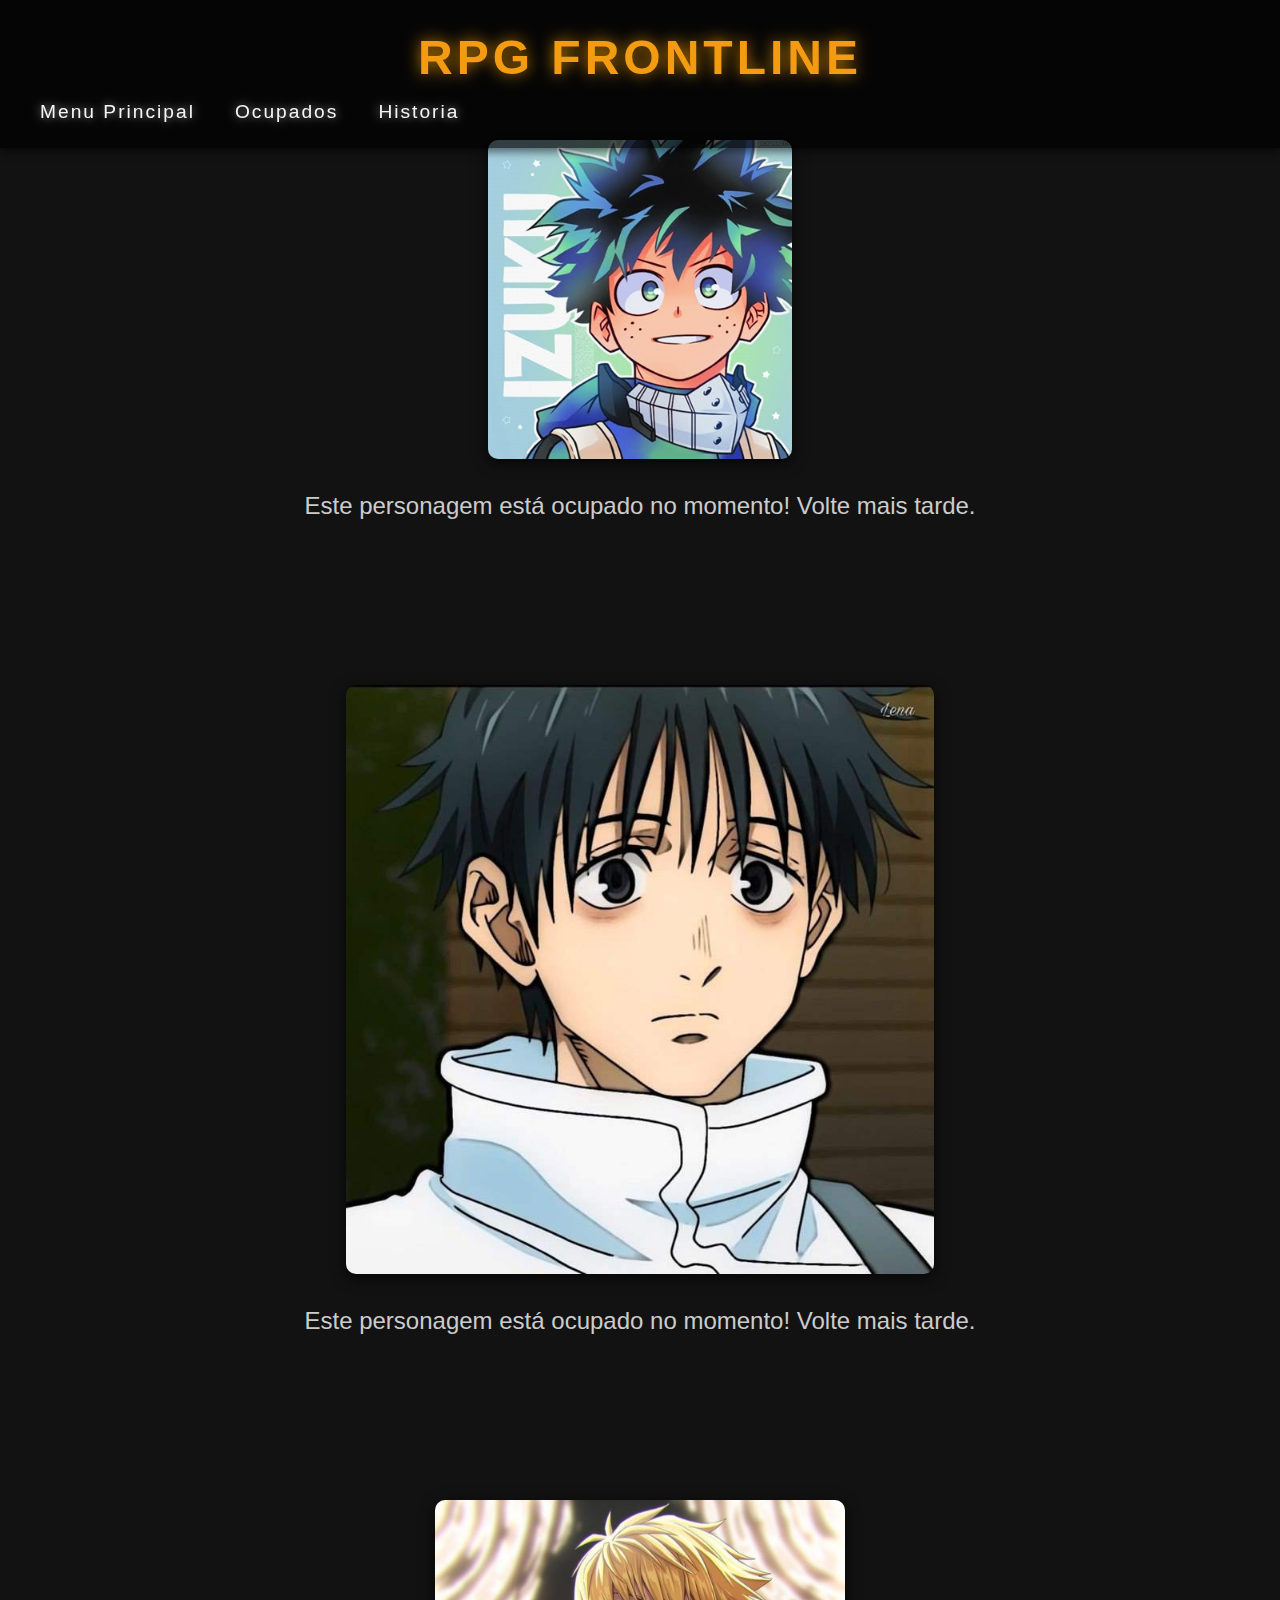
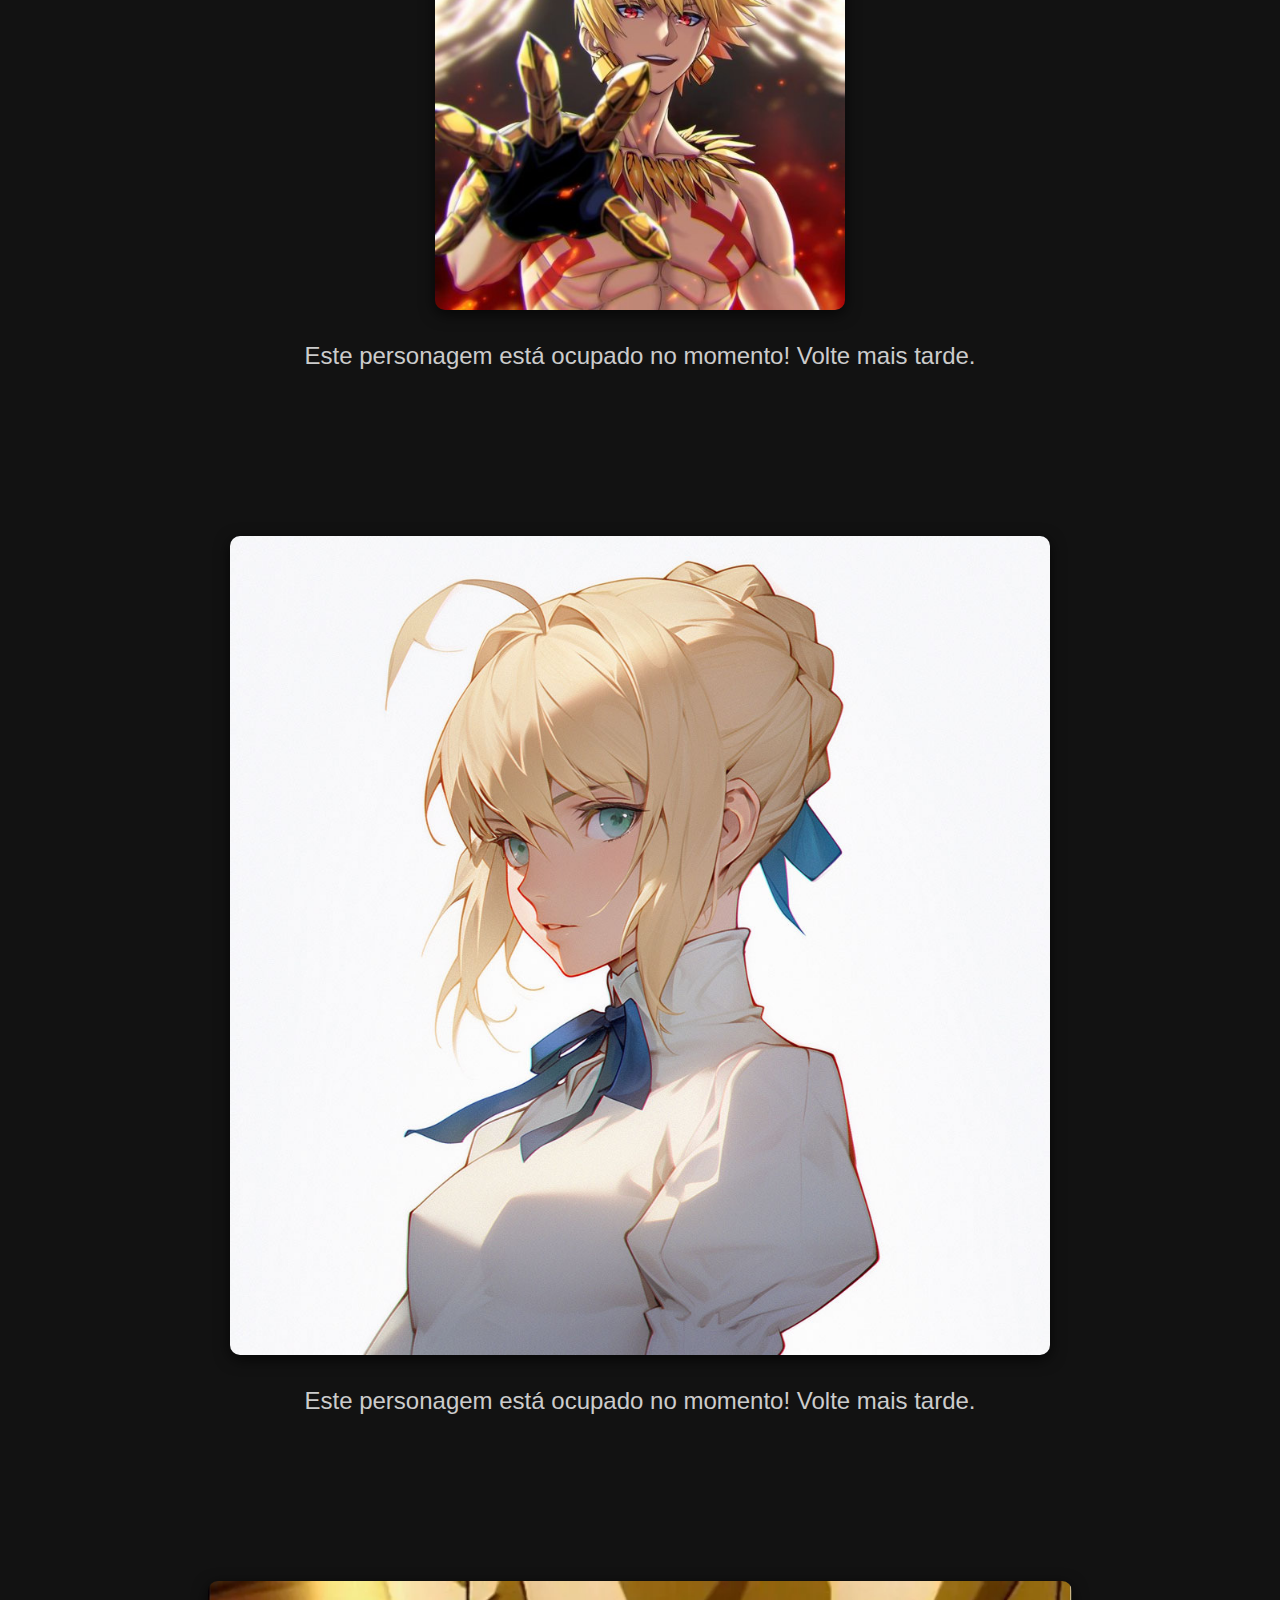
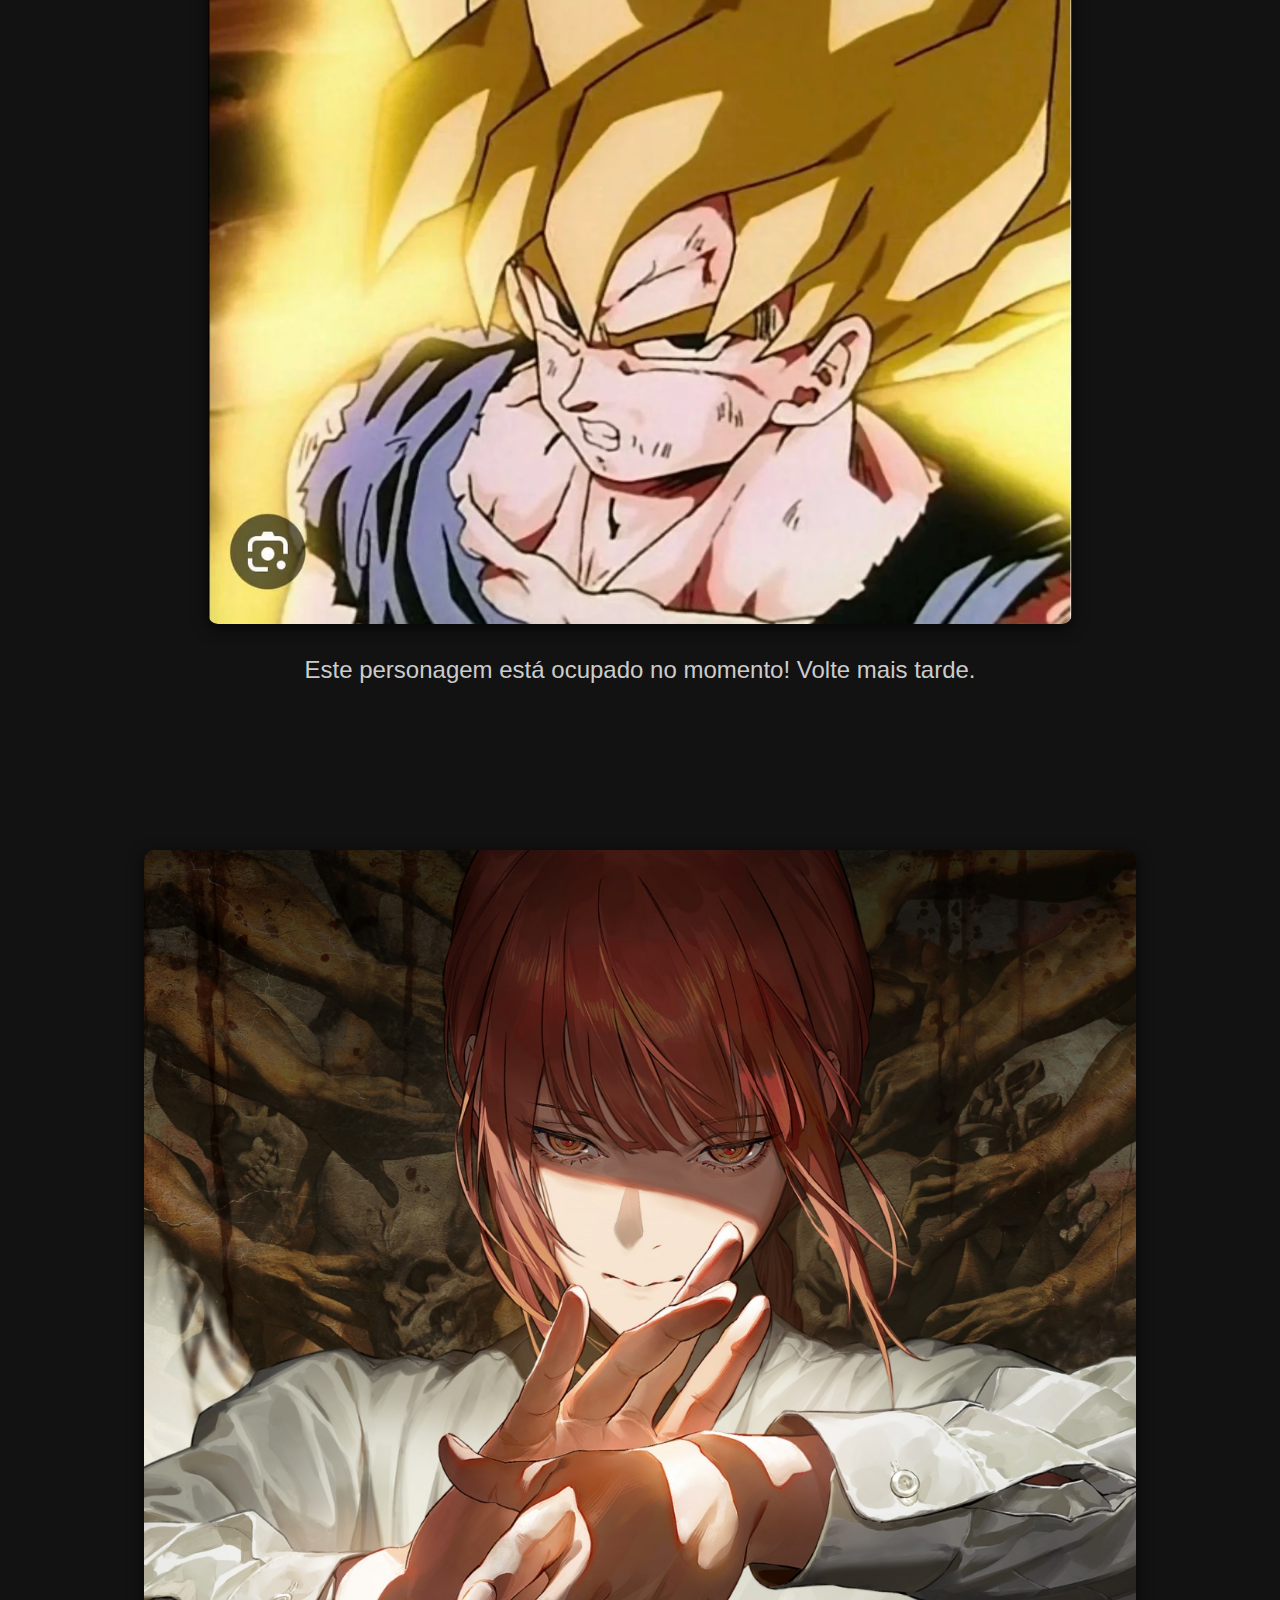
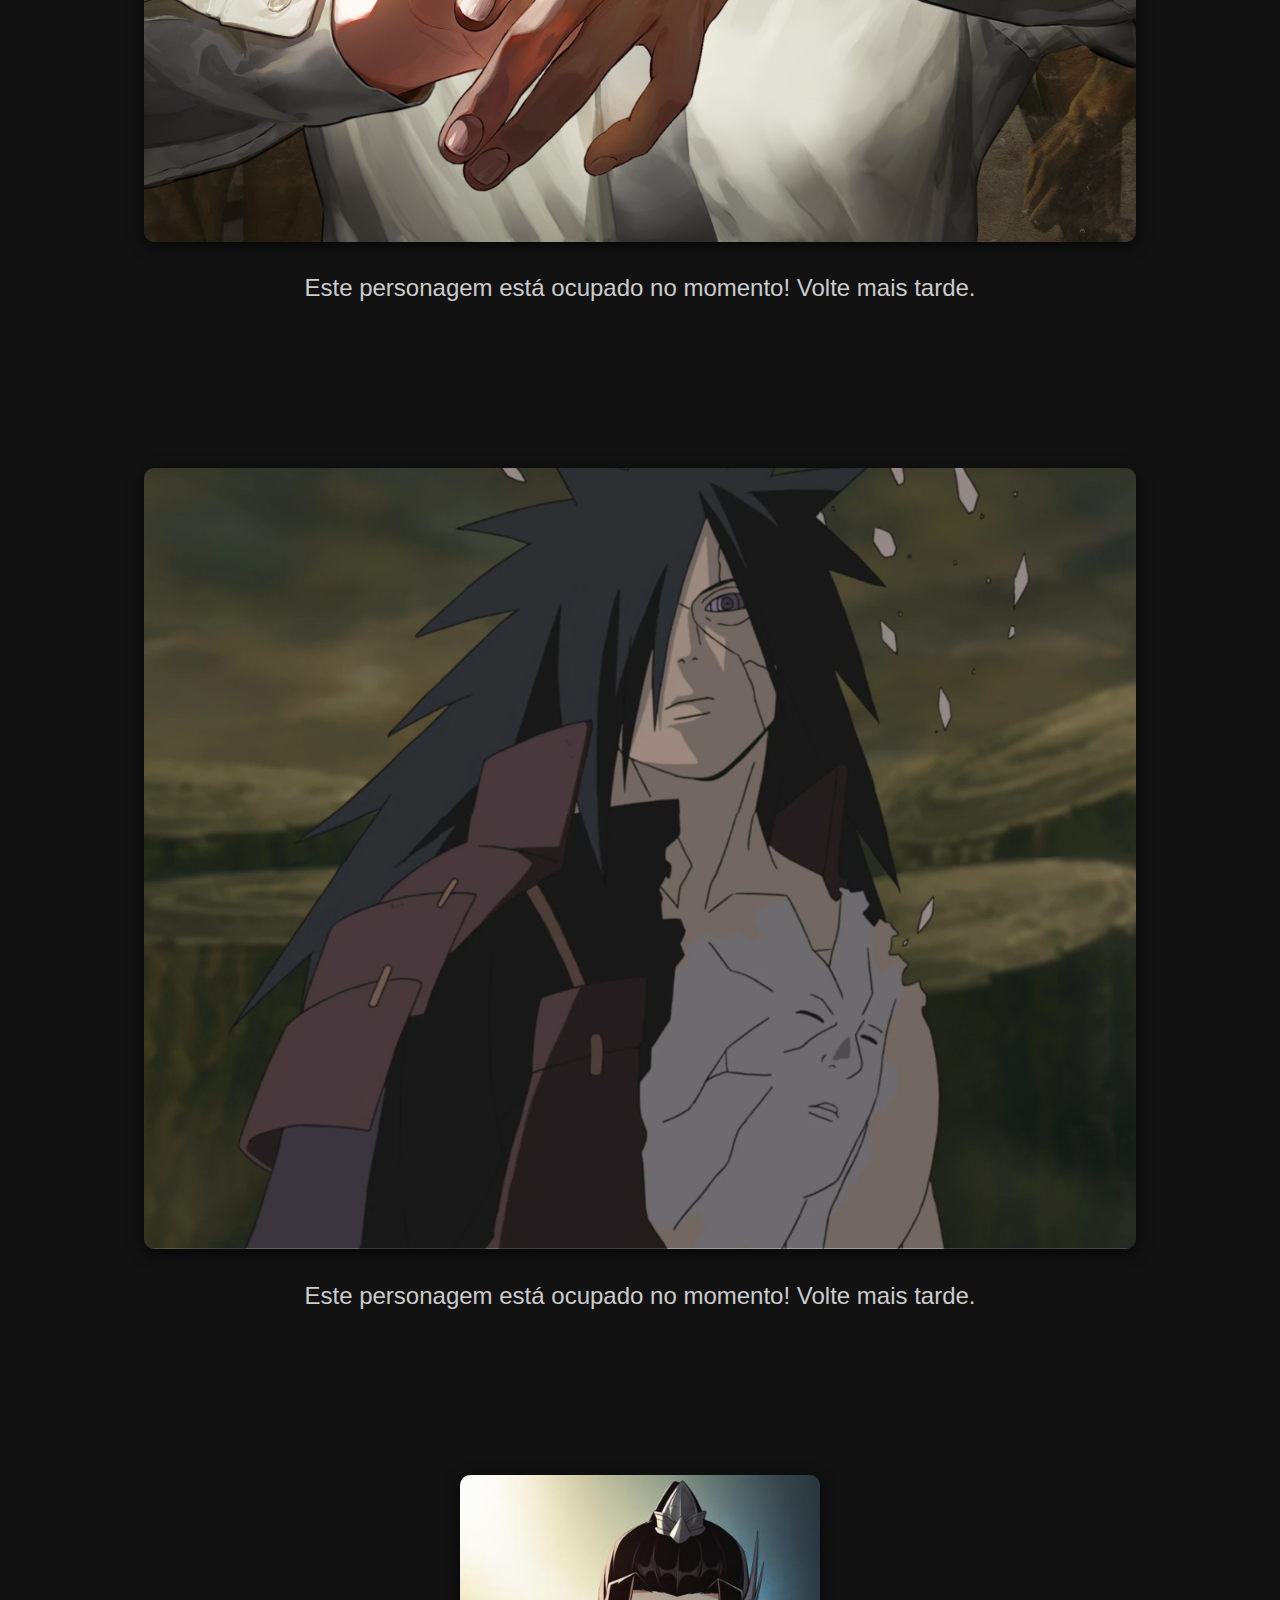
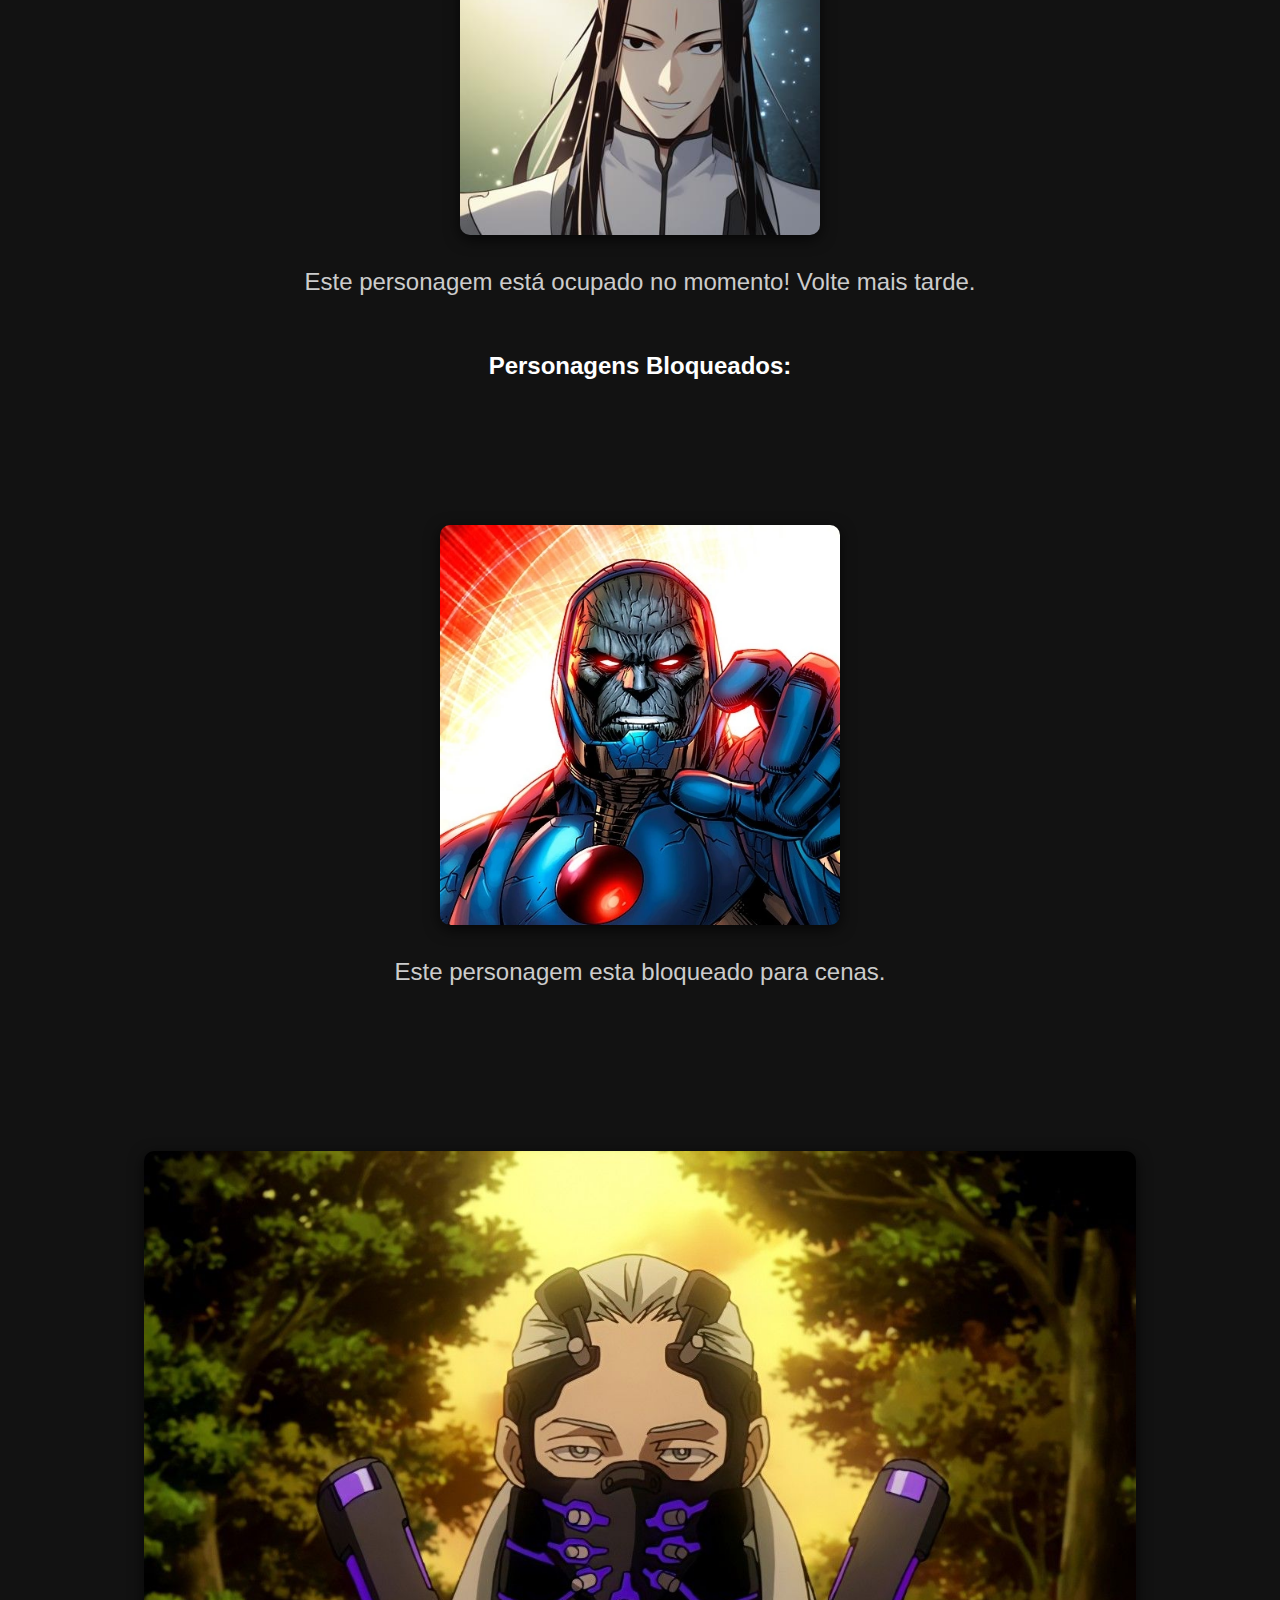
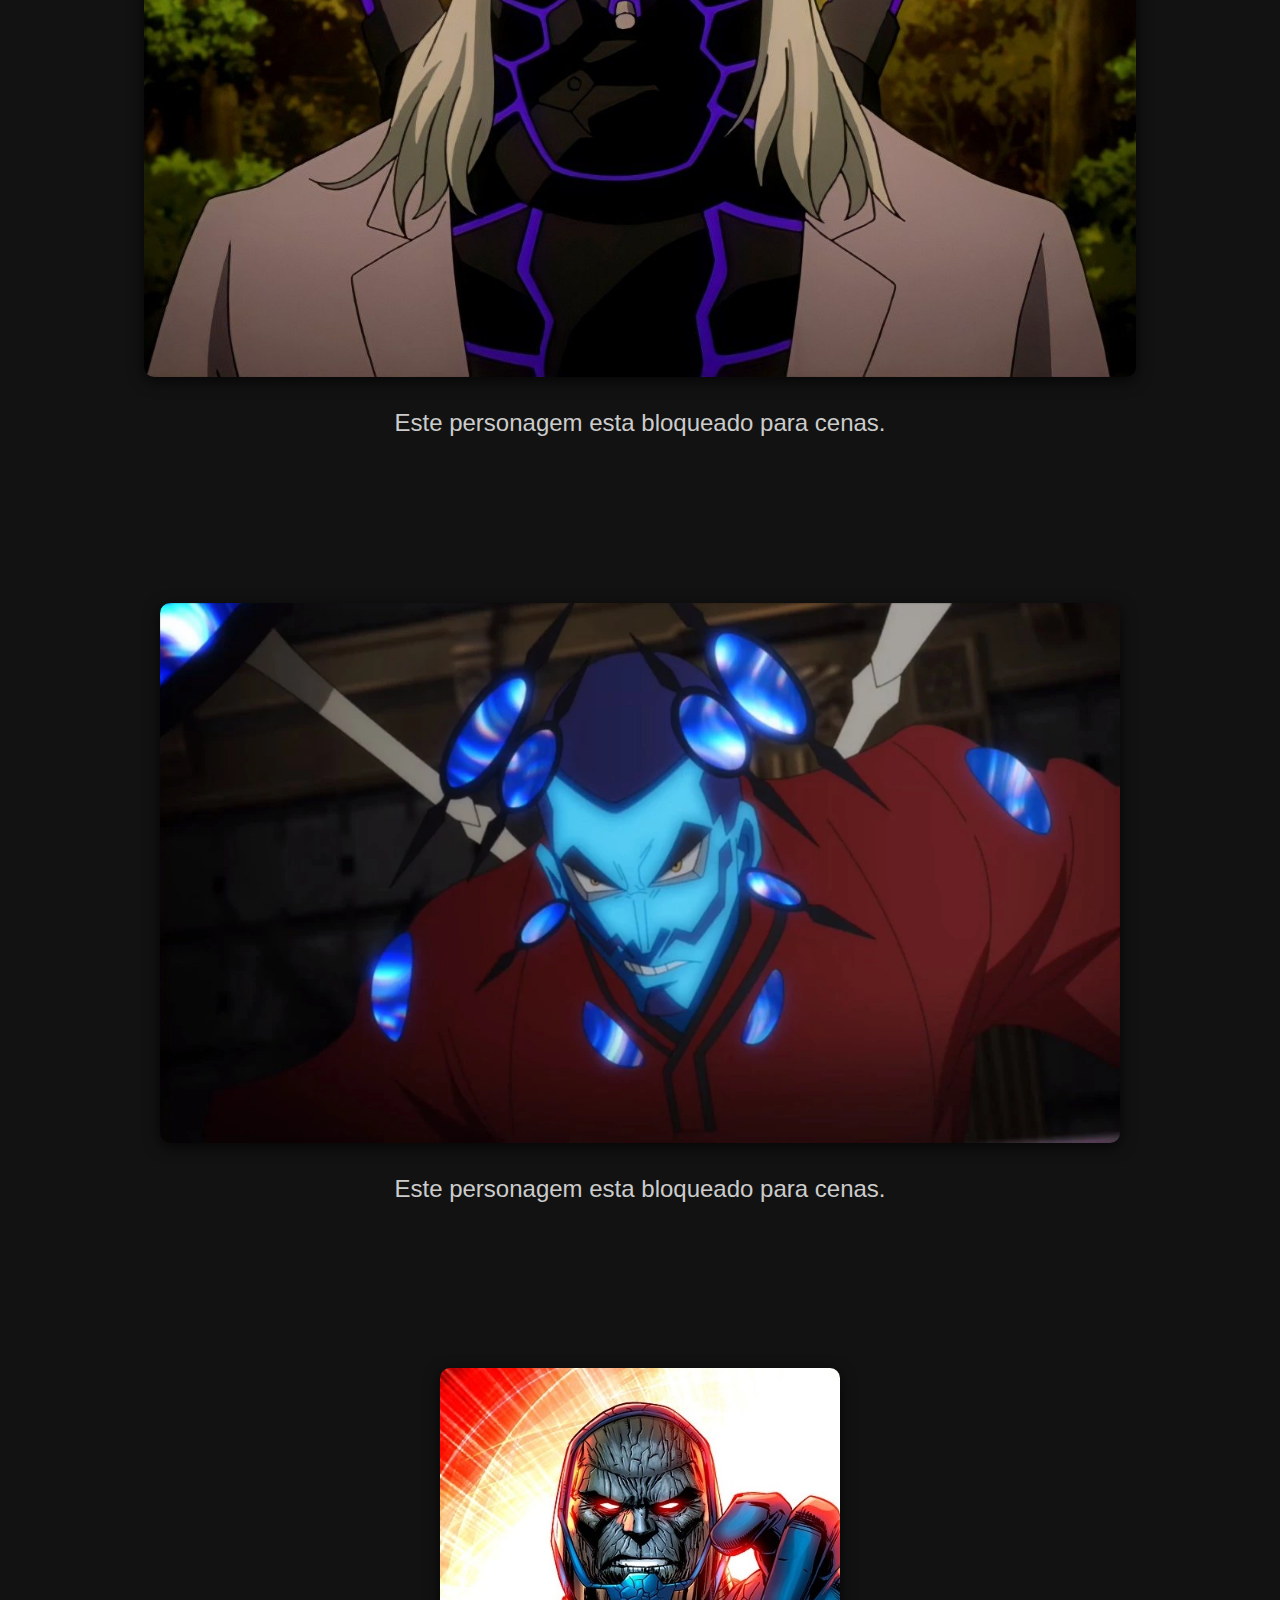
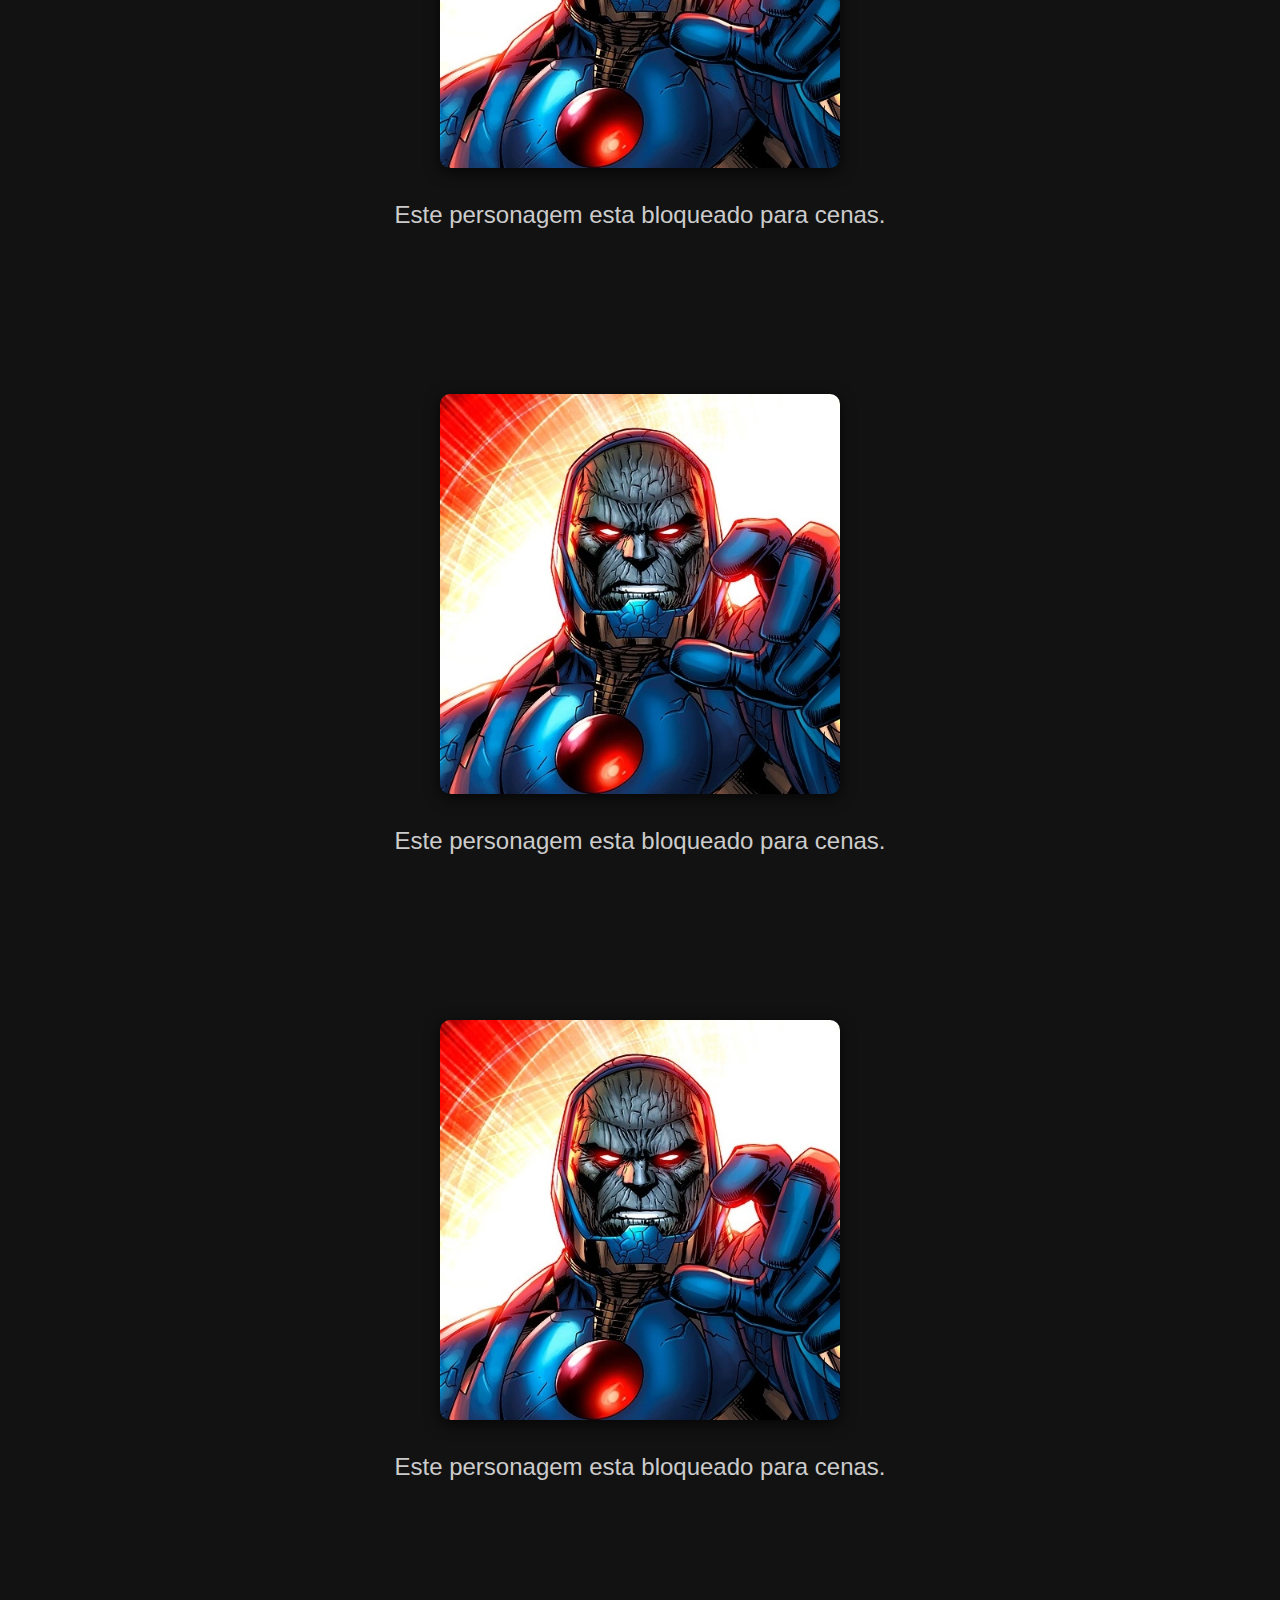
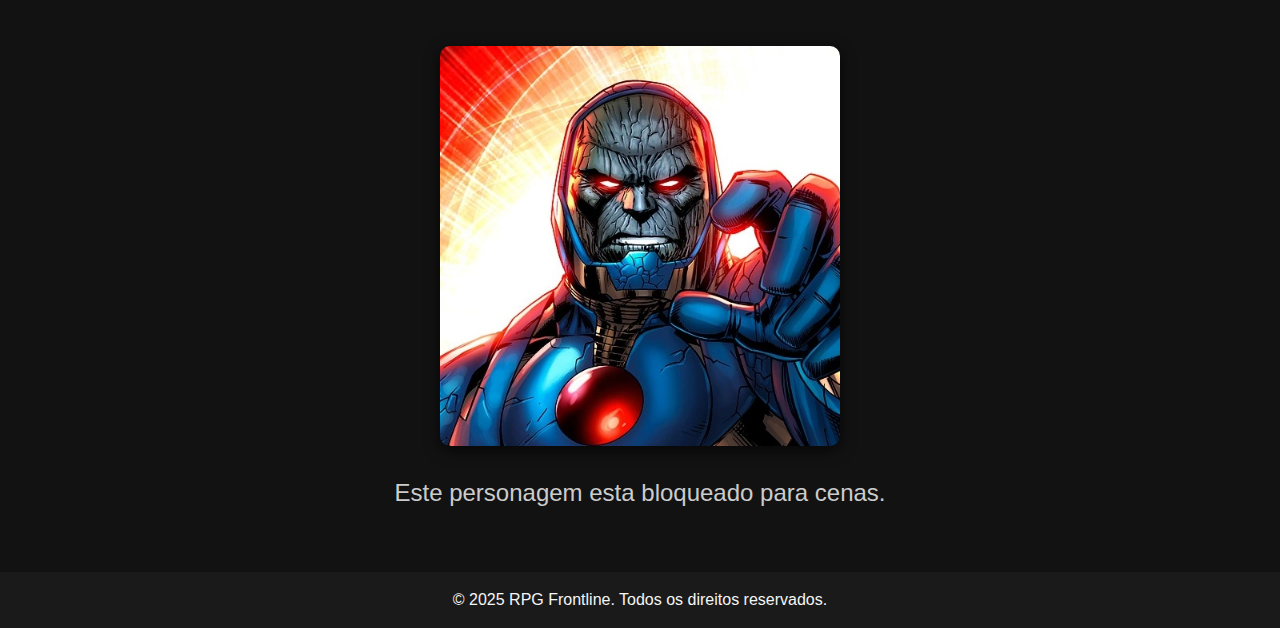
==== features.html @ 93ea2be5 "Add files via upload" ====
<!DOCTYPE html>
<html lang="pt-BR">
<head>
    <meta charset="UTF-8">
    <meta name="viewport" content="width=device-width, initial-scale=1.0">
    <title>Página de Personagens Ocupados</title>
    <link rel="stylesheet" href="styles.css">
</head>
<body>
    <!-- Cabeçalho -->
    <header>
        <h1>RPG Frontline</h1>
        <!-- Menu de Navegação -->
        <nav>
            <div class="hamburger" id="hamburger">
                <div class="bar"></div>
                <div class="bar"></div>
                <div class="bar"></div>
            </div>
            <ul class="nav-links" id="nav-links">
                <li><a href="index.html">Menu Principal</a></li>
                <li><a href="features.html">Ocupados</a></li>
                <li><a href="contact.html">Historia</a></li>
            </ul>
        </nav>
    </header>

    <!-- Conteúdo Principal -->
    <main>
        <section class="character-status">
            <div class="character-image">
                <img src="Personagens/Izuku.jpg" alt="Personagem Ocupado">
            </div>
            <div class="message">
                <p>Este personagem está ocupado no momento! Volte mais tarde.</p>
            </div>
        </section>
    </main>

    <main>
        <section class="character-status">
            <div class="character-image">
                <img src="Personagens/Yubuxa.jpg" alt="Personagem Ocupado">
            </div>
            <div class="message">
                <p>Este personagem está ocupado no momento! Volte mais tarde.</p>
            </div>
        </section>
    </main>

    <main>
        <section class="character-status">
            <div class="character-image">
                <img src="Personagens/Gilga.jpg" alt="Personagem Ocupado">
            </div>
            <div class="message">
                <p>Este personagem está ocupado no momento! Volte mais tarde.</p>
            </div>
        </section>
    </main>

    <main>
        <section class="character-status">
            <div class="character-image">
                <img src="Personagens/SABE.jpg" alt="Personagem Ocupado">
            </div>
            <div class="message">
                <p>Este personagem está ocupado no momento! Volte mais tarde.</p>
            </div>
        </section>
    </main>

    <main>
        <section class="character-status">
            <div class="character-image">
                <img src="Personagens/b.webp" alt="Personagem Ocupado">
            </div>
            <div class="message">
                <p>Este personagem está ocupado no momento! Volte mais tarde.</p>
            </div>
        </section>
    </main>

    <main>
        <section class="character-status">
            <div class="character-image">
                <img src="Personagens/sl.jpg" alt="Personagem Ocupado">
            </div>
            <div class="message">
                <p>Este personagem está ocupado no momento! Volte mais tarde.</p>
            </div>
        </section>
    </main>

    <main>
        <section class="character-status">
            <div class="character-image">
                <img src="Personagens/oi.webp" alt="Personagem Ocupado">
            </div>
            <div class="message">
                <p>Este personagem está ocupado no momento! Volte mais tarde.</p>
            </div>
        </section>
    </main>

    <main>
        <section class="character-status">
            <div class="character-image">
                <img src="Personagens/amn.jpeg" alt="Personagem Ocupado">
            </div>
            <div class="message">
                <p>Este personagem está ocupado no momento! Volte mais tarde.</p>
            </div>
        </section>
    </main> <br>

   <Center> <H2> Personagens Bloqueados: </H2> </Center>

    <main>
        <section class="character-status">
            <div class="character-image">
                <img src="Personagens/Darkseid.webp" alt="Personagem Ocupado">
            </div>
            <div class="message">
                <p>Este personagem esta bloqueado para cenas.</p>
            </div>
        </section>
    </main>

    <main>
        <section class="character-status">
            <div class="character-image">
                <img src="Personagens/SLA.jpg" alt="Personagem Ocupado">
            </div>
            <div class="message">
                <p>Este personagem esta bloqueado para cenas.</p>
            </div>
        </section>
    </main>

    <main>
        <section class="character-status">
            <div class="character-image">
                <img src="Personagens/FlectTurn.webp" alt="Personagem Ocupado">
            </div>
            <div class="message">
                <p>Este personagem esta bloqueado para cenas.</p>
            </div>
        </section>
    </main>

    <main>
        <section class="character-status">
            <div class="character-image">
                <img src="Personagens/Darkseid.webp" alt="Personagem Ocupado">
            </div>
            <div class="message">
                <p>Este personagem esta bloqueado para cenas.</p>
            </div>
        </section>
    </main>

    <main>
        <section class="character-status">
            <div class="character-image">
                <img src="Personagens/Darkseid.webp" alt="Personagem Ocupado">
            </div>
            <div class="message">
                <p>Este personagem esta bloqueado para cenas.</p>
            </div>
        </section>
    </main>

    <main>
        <section class="character-status">
            <div class="character-image">
                <img src="Personagens/Darkseid.webp" alt="Personagem Ocupado">
            </div>
            <div class="message">
                <p>Este personagem esta bloqueado para cenas.</p>
            </div>
        </section>
    </main>

    <main>
        <section class="character-status">
            <div class="character-image">
                <img src="Personagens/Darkseid.webp" alt="Personagem Ocupado">
            </div>
            <div class="message">
                <p>Este personagem esta bloqueado para cenas.</p>
            </div>
        </section>
    </main> 



    <!-- Rodapé -->
    <footer>
        <p>&copy; 2025 RPG Frontline. Todos os direitos reservados.</p>
    </footer>

    <script src="scripts.js"></script>
</body>
</html>
---- styles.css ----
/* Resetando margens e preenchimentos */
* {
    margin: 0;
    padding: 0;
    box-sizing: border-box;
}

/* Configurações do Corpo */
body {
    font-family: 'Roboto', sans-serif;
    background: #121212;
    color: #fff;
    line-height: 1.6;
    overflow-x: hidden;
}

/* Cabeçalho */
header {
    position: fixed; /* Cabeçalho fixo no topo da página */
    width: 100%;
    top: 0;
    left: 0;
    background: rgba(0, 0, 0, 0.7);
    padding: 20px;
    z-index: 999;
    box-shadow: 0 4px 8px rgba(0, 0, 0, 0.5);
    animation: slideDown 1.5s ease-in-out;
}

header h1 {
    color: #f39c12;
    font-size: 3rem;
    text-align: center;
    text-transform: uppercase;
    letter-spacing: 4px;
    text-shadow: 0 0 15px rgba(255, 165, 0, 0.8);
}

nav {
    display: flex;
    justify-content: space-between;
    align-items: center;
}

.nav-links {
    display: flex;
    list-style: none;
}

.nav-links li {
    margin: 0 20px;
}

.nav-links li a {
    text-decoration: none;
    color: #f5f5f5;
    font-size: 1.2rem;
    letter-spacing: 2px;
    text-shadow: 0 0 10px rgba(255, 255, 255, 0.6);
    transition: color 0.3s ease, transform 0.3s ease;
}

.nav-links li a:hover {
    color: #f1c40f;
    transform: scale(1.1);
}

.hamburger {
    display: none;
    flex-direction: column;
    cursor: pointer;
}

.hamburger .bar {
    width: 25px;
    height: 3px;
    background-color: #fff;
    margin: 4px;
    transition: 0.3s;
}

/* Ajustar o espaçamento do conteúdo principal para não ser sobreposto pelo cabeçalho */
main {
    padding: 140px 20px 20px 20px; /* Adiciona padding no topo para acomodar o cabeçalho */
    text-align: center;
    min-height: 60vh;
}

.character-status {
    display: flex;
    flex-direction: column;
    align-items: center;
    justify-content: center;
}

.character-image img {
    max-width: 80%;
    border-radius: 10px;
    box-shadow: 0 4px 15px rgba(0, 0, 0, 0.7);
}

.message p {
    font-size: 1.5rem;
    color: #ccc;
    margin-top: 20px;
}

/* Rodapé */
footer {
    background-color: #1a1a1a;
    text-align: center;
    padding: 15px;
    margin-top: 40px;
}

footer p {
    font-size: 1rem;
    color: #f5f5f5;
}

/* Responsividade para dispositivos móveis */
@media (max-width: 768px) {
    header h1 {
        font-size: 1.5rem;
    }

    .nav-links {
        display: none;
        flex-direction: column;
        width: 100%;
        position: absolute;
        top: 80px;
        left: 0;
        background: rgba(0, 0, 0, 0.8);
        z-index: 999;
    }

    .nav-links.active {
        display: flex;
    }

    .nav-links li {
        text-align: center;
        width: 100%;
        margin: 10px 0;
    }

    .hamburger {
        display: flex;
    }
}

/* Animações */
@keyframes slideDown {
    0% {
        transform: translateY(-100%);
    }
    100% {
        transform: translateY(0);
    }
}
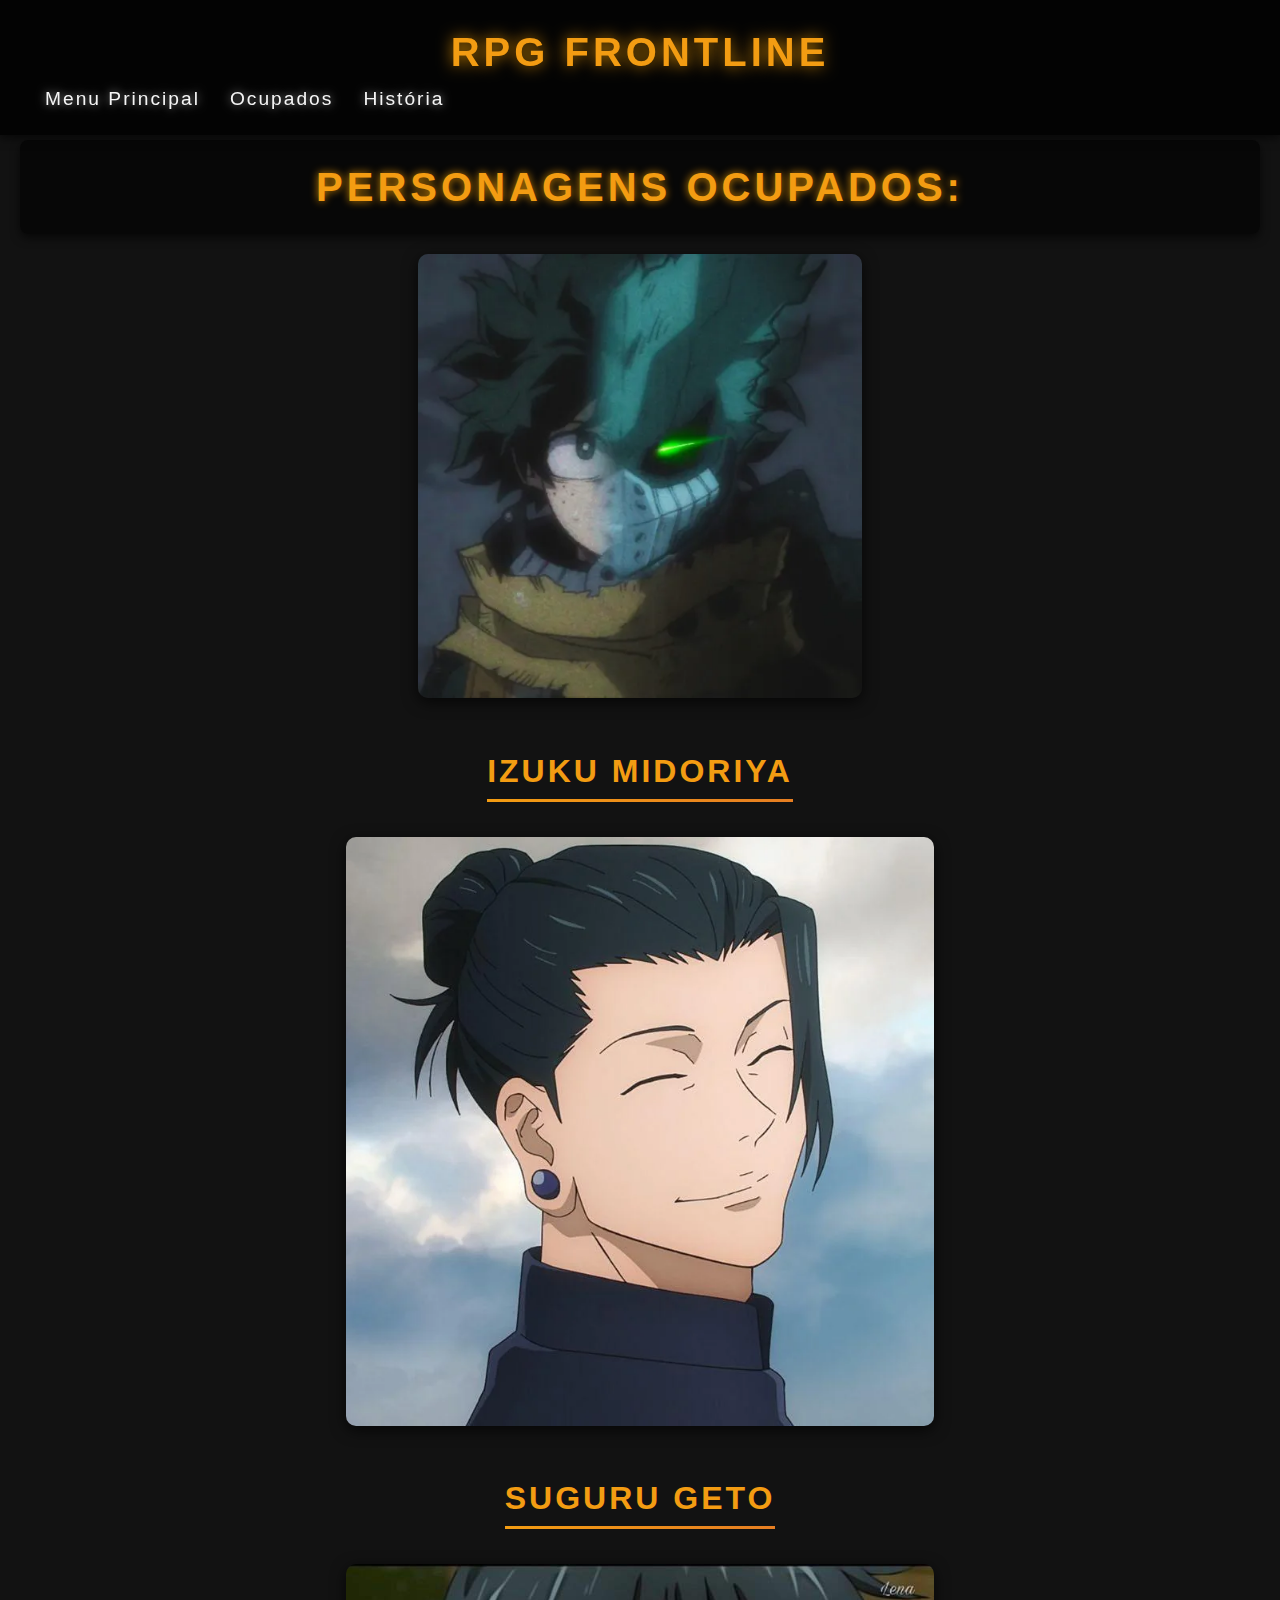
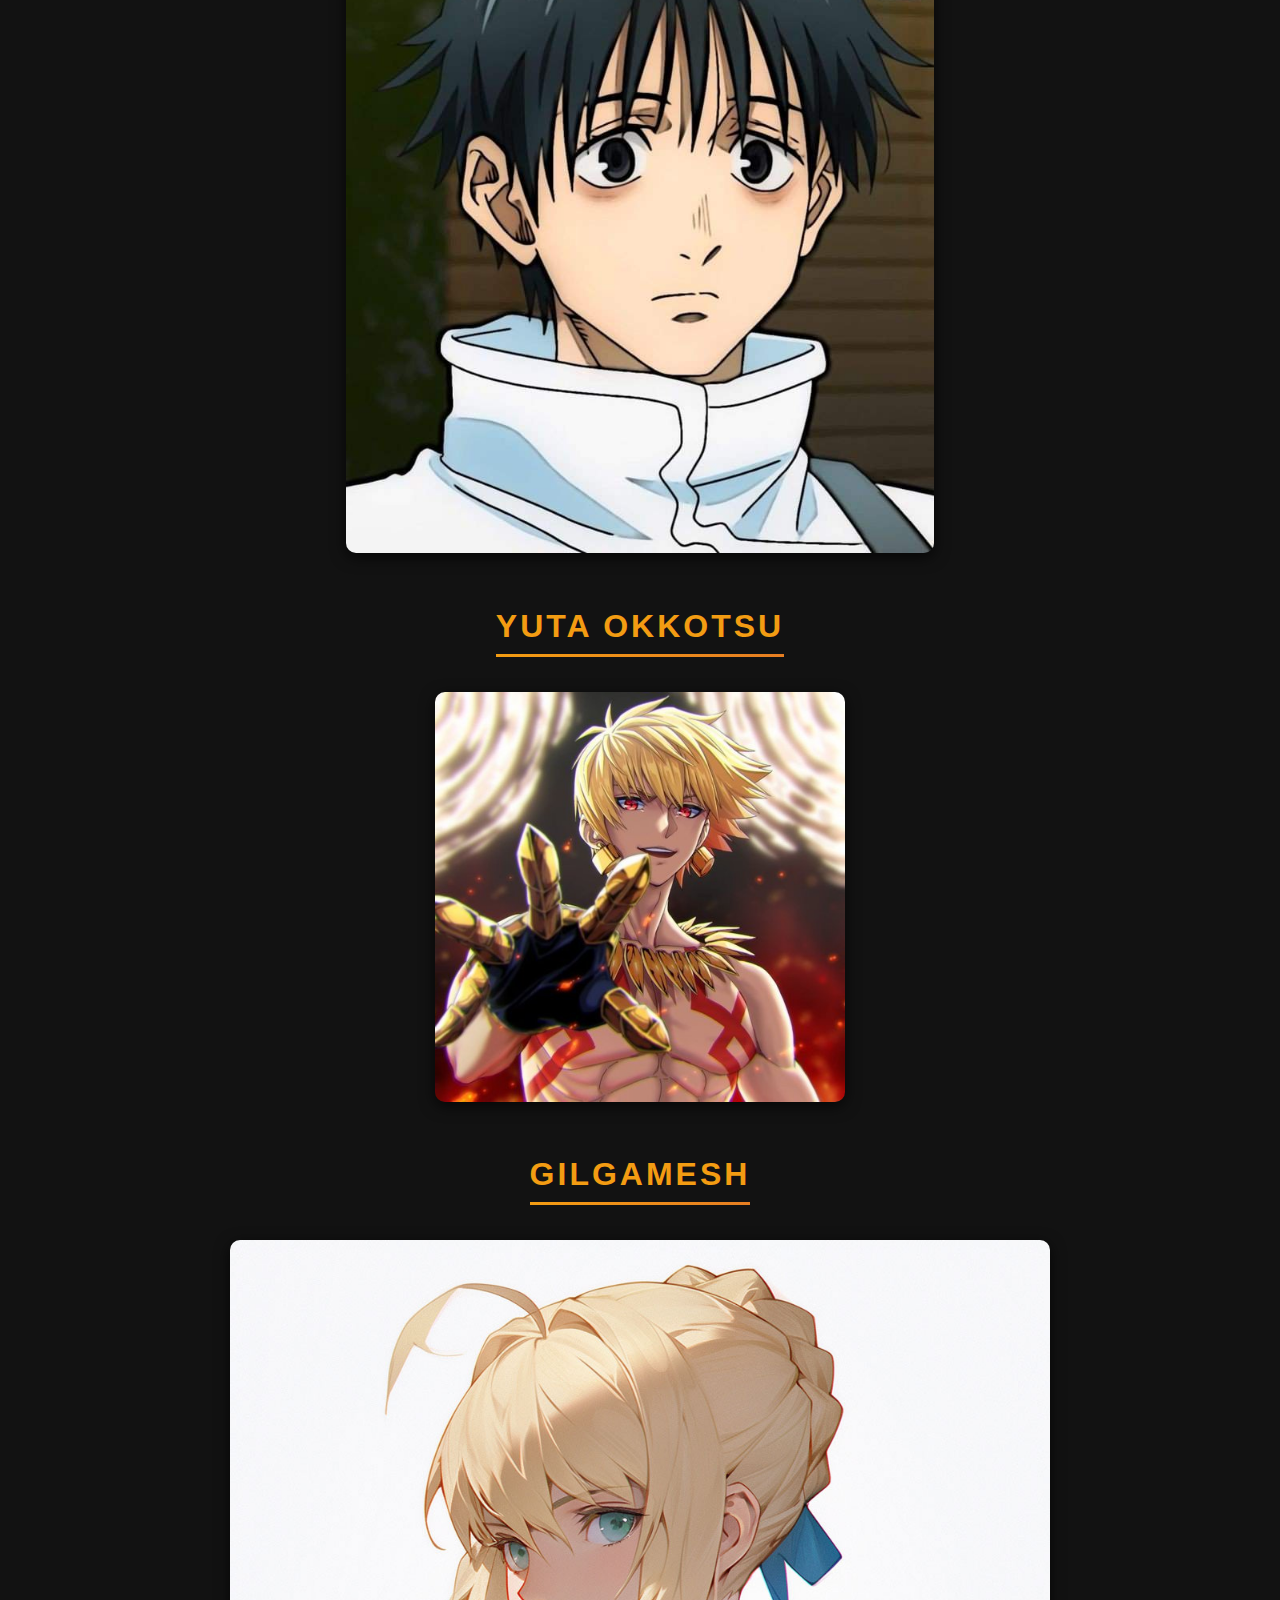
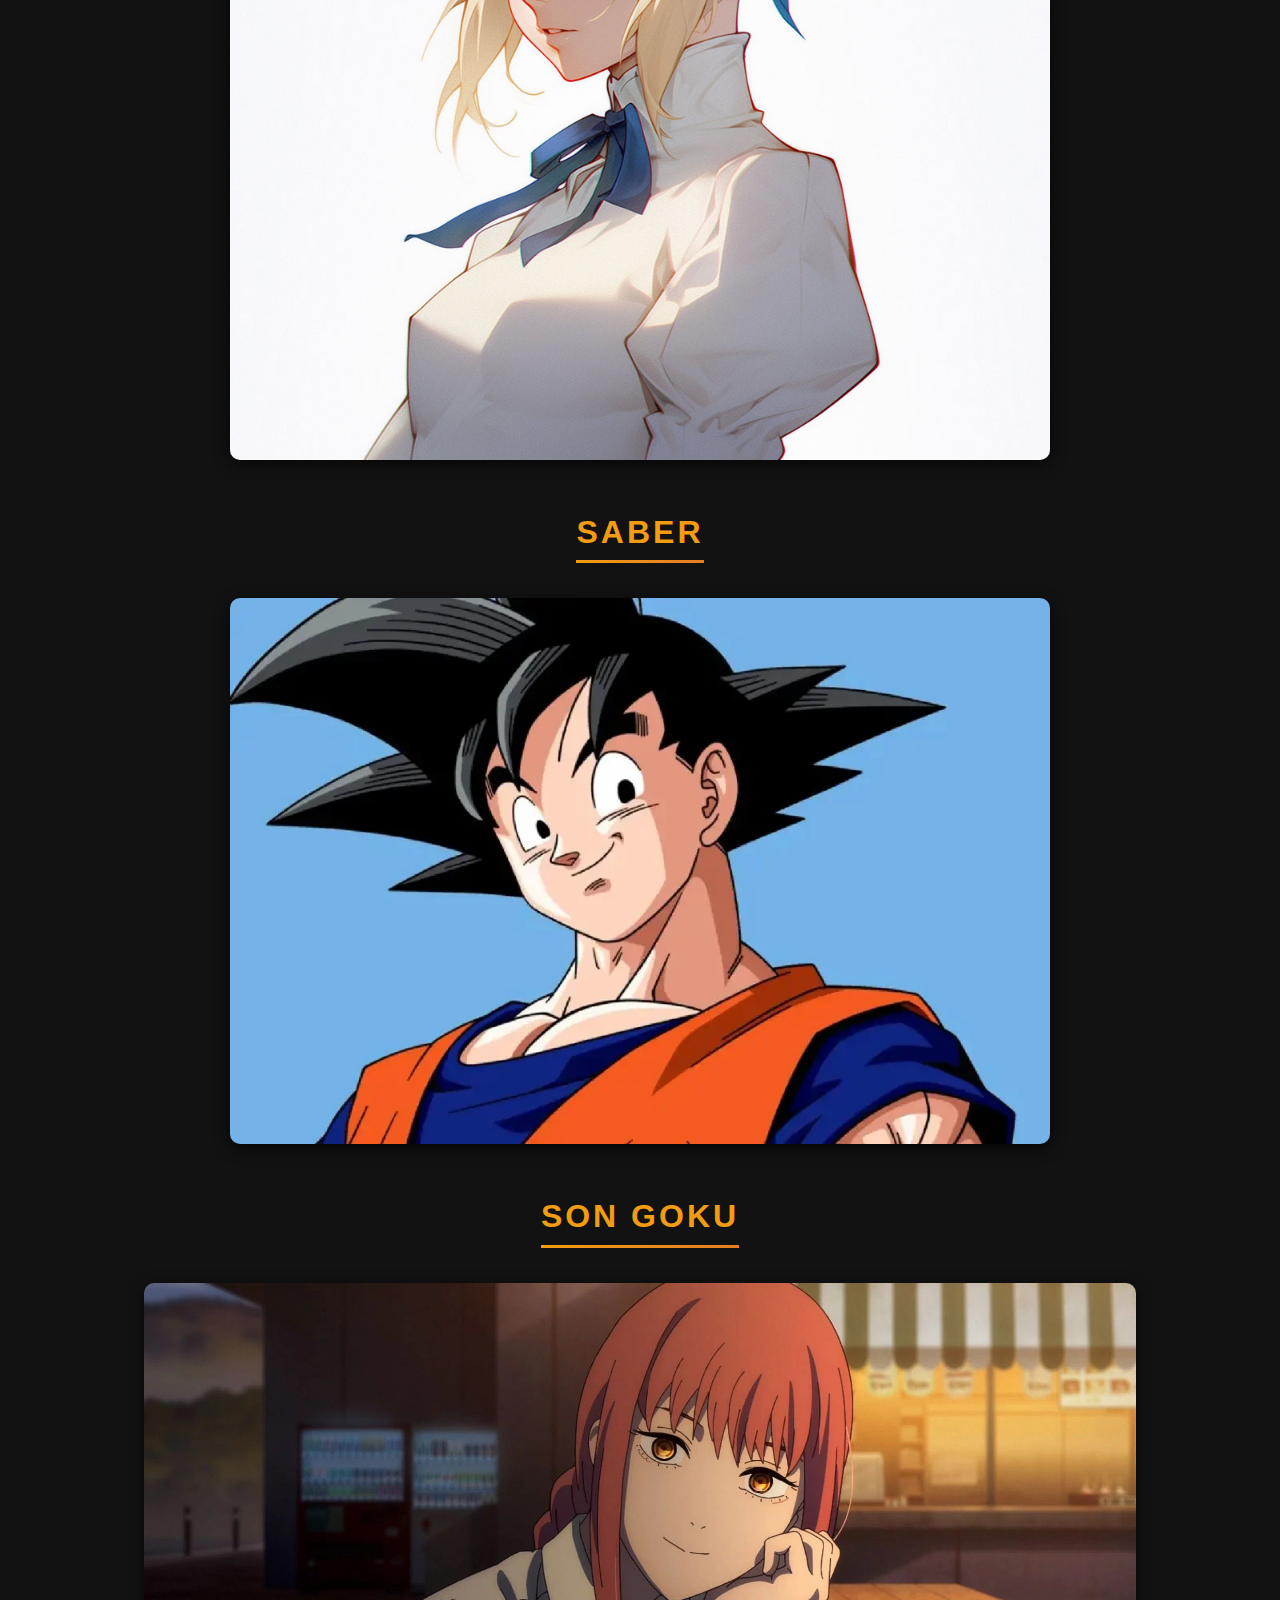
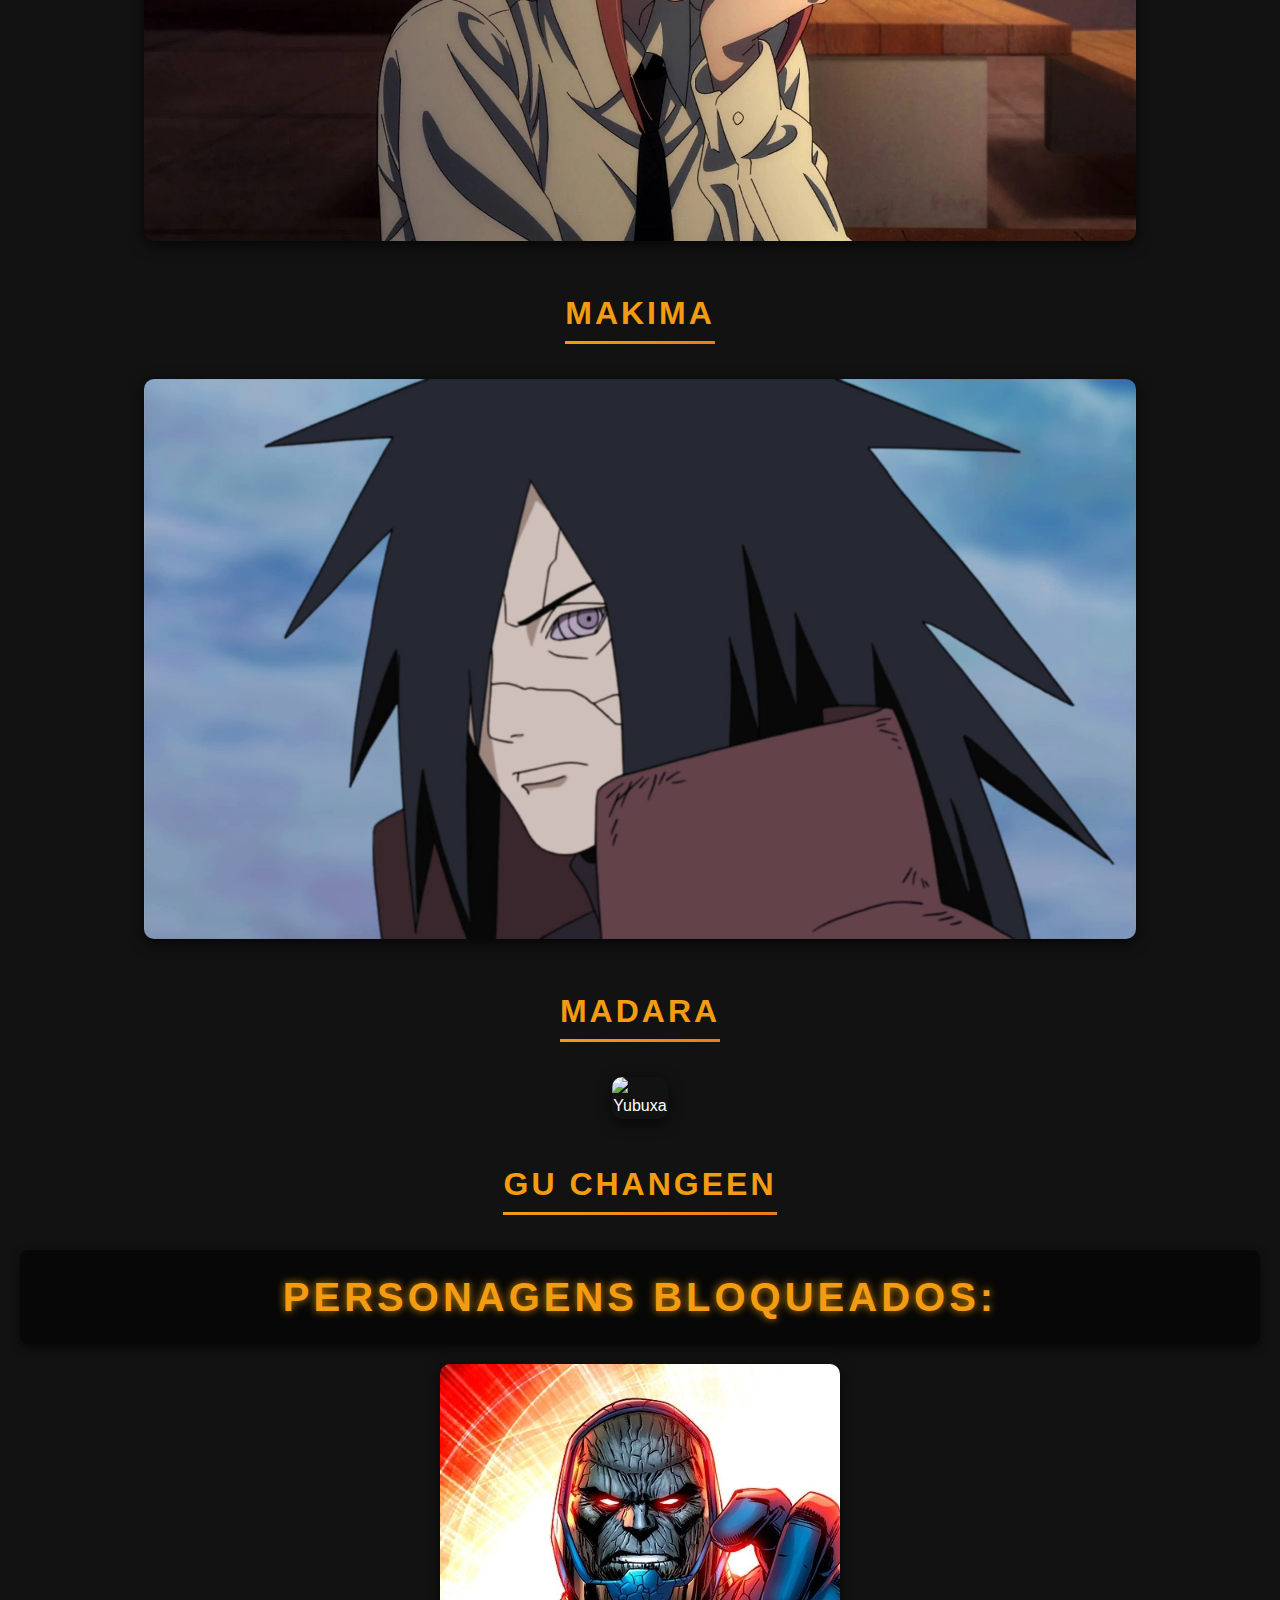
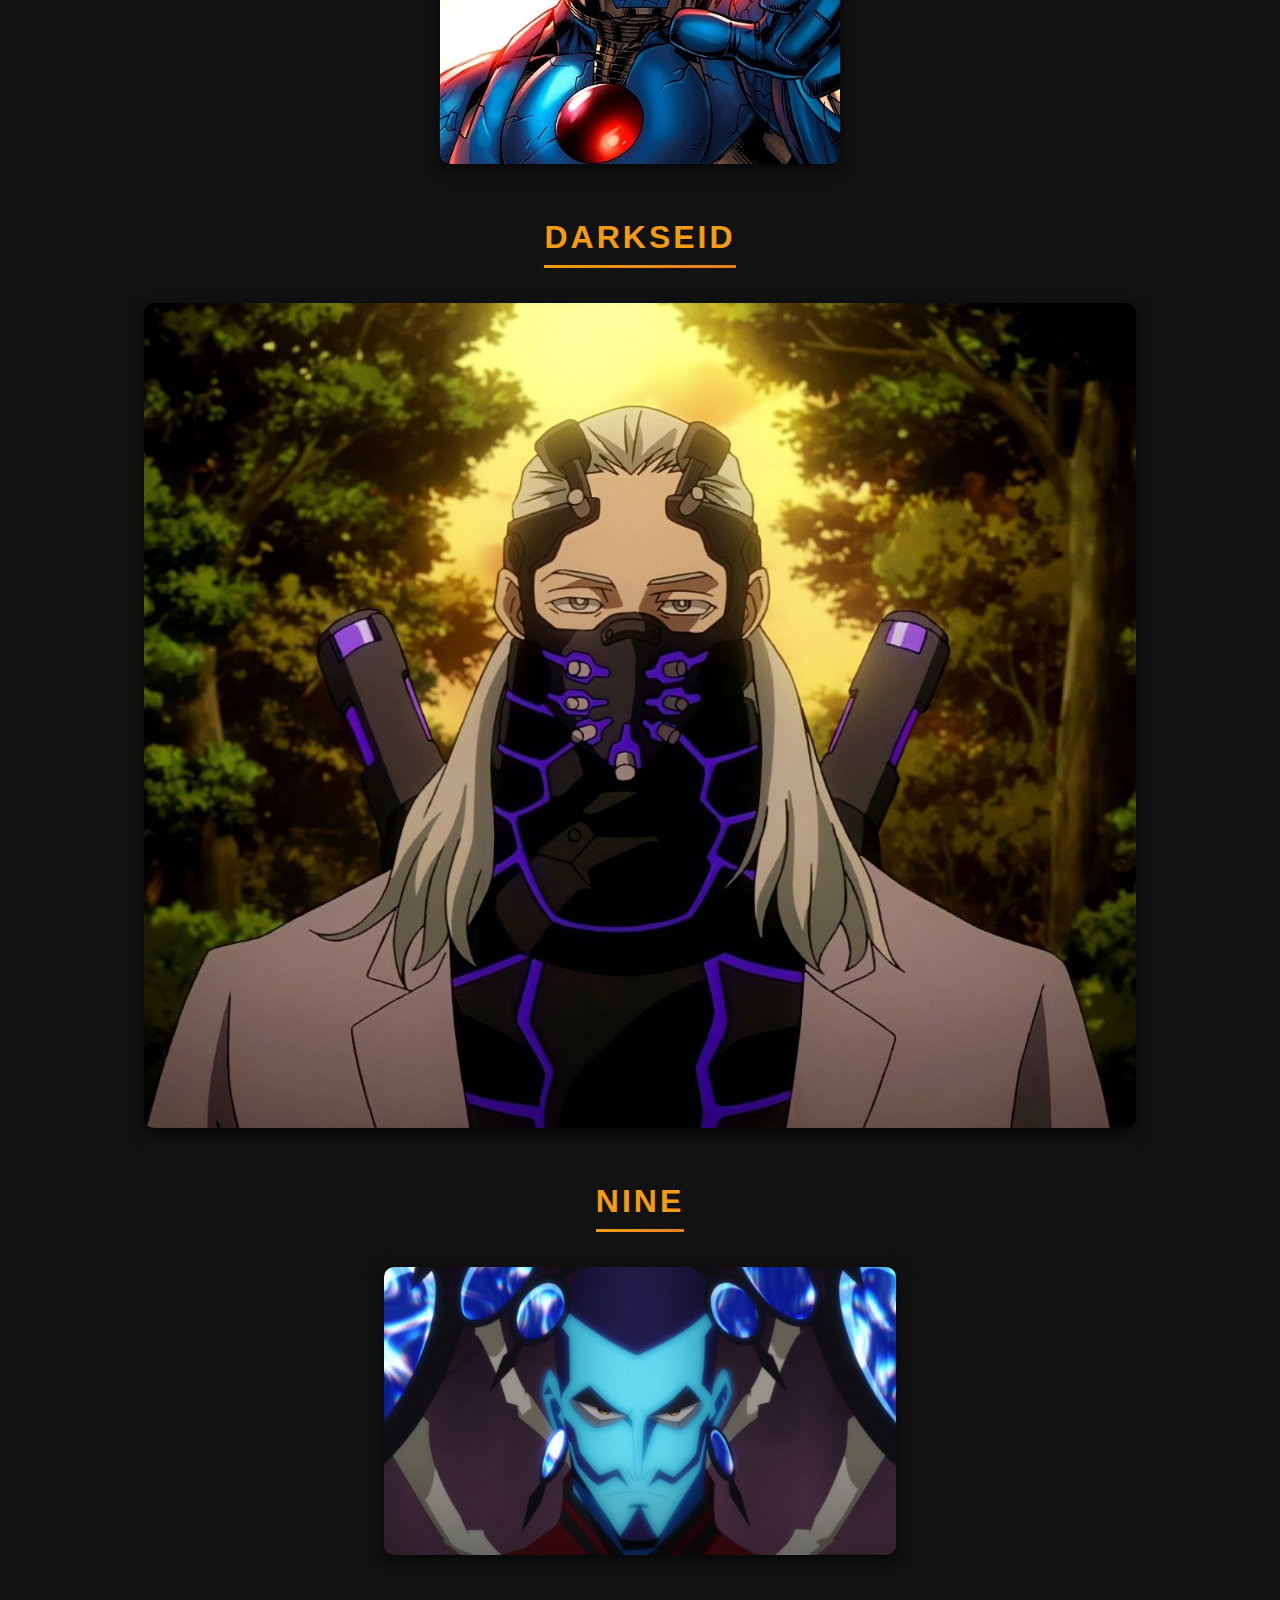
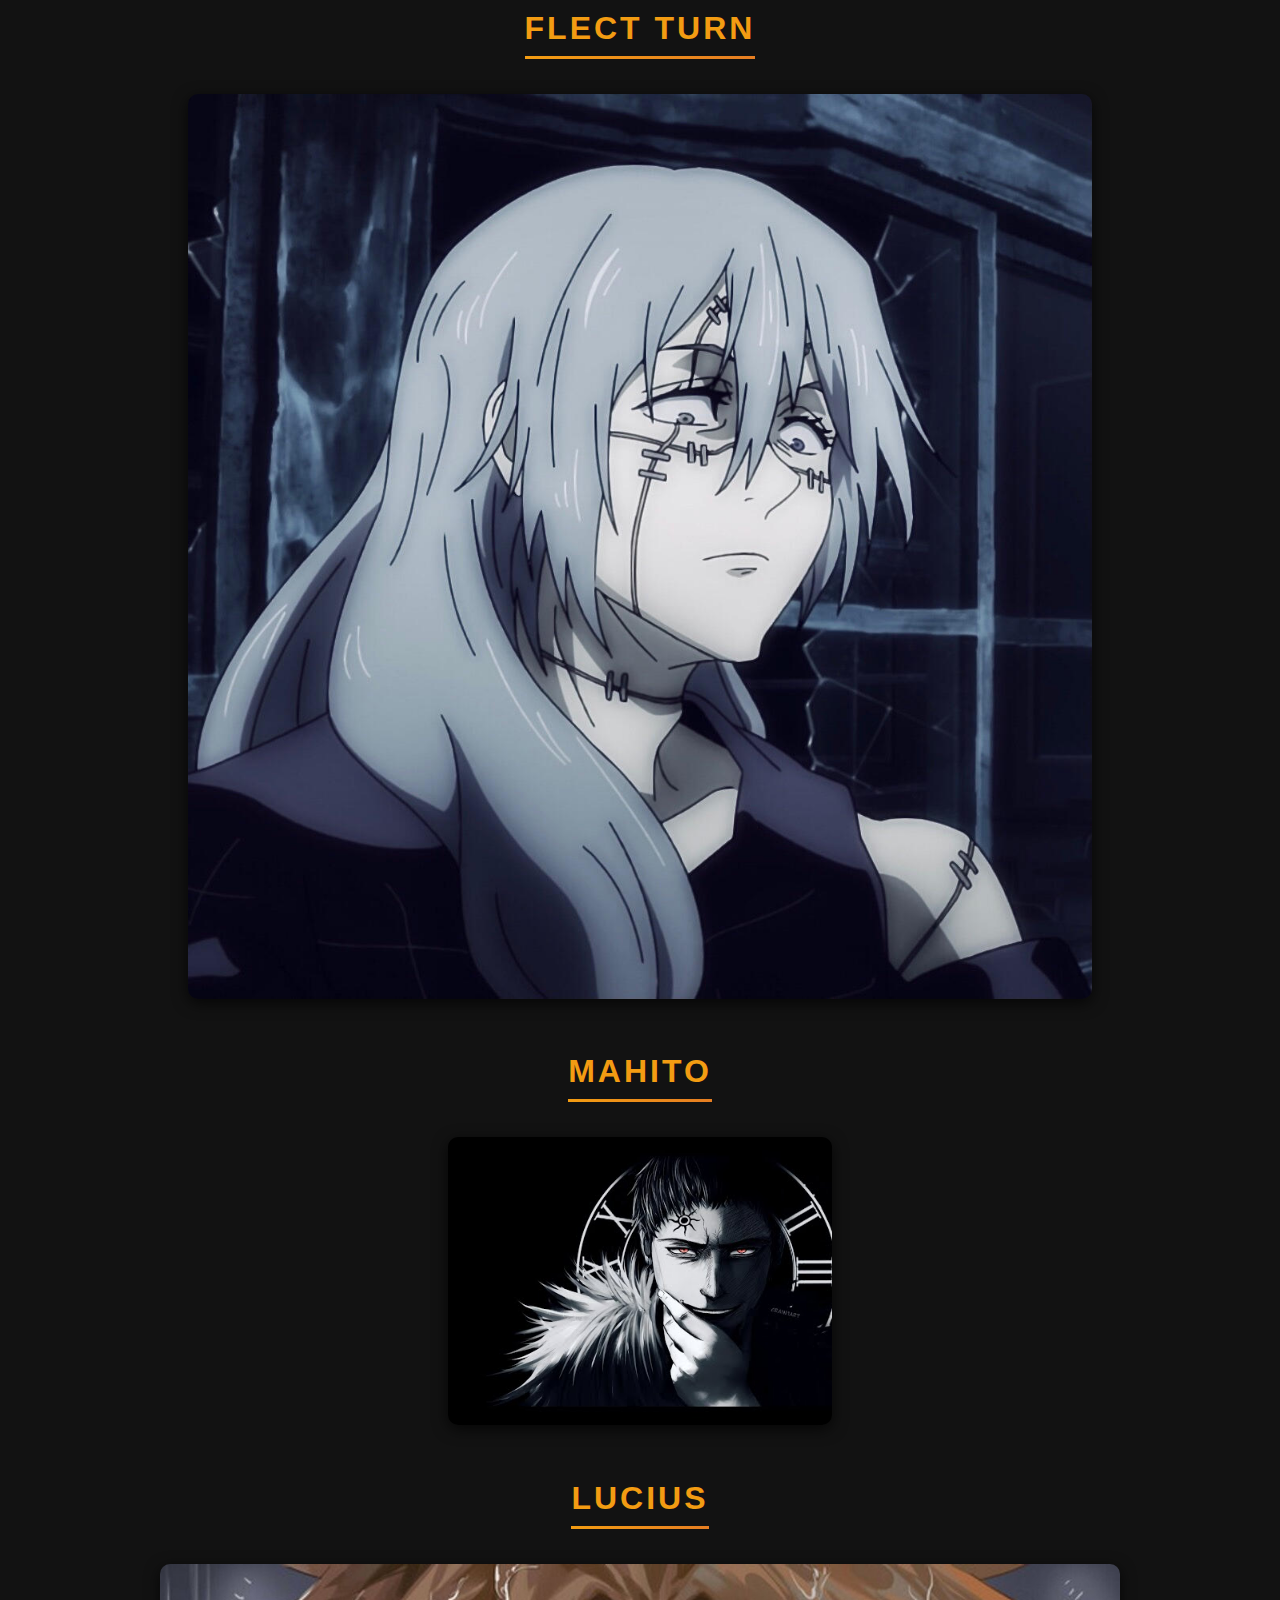
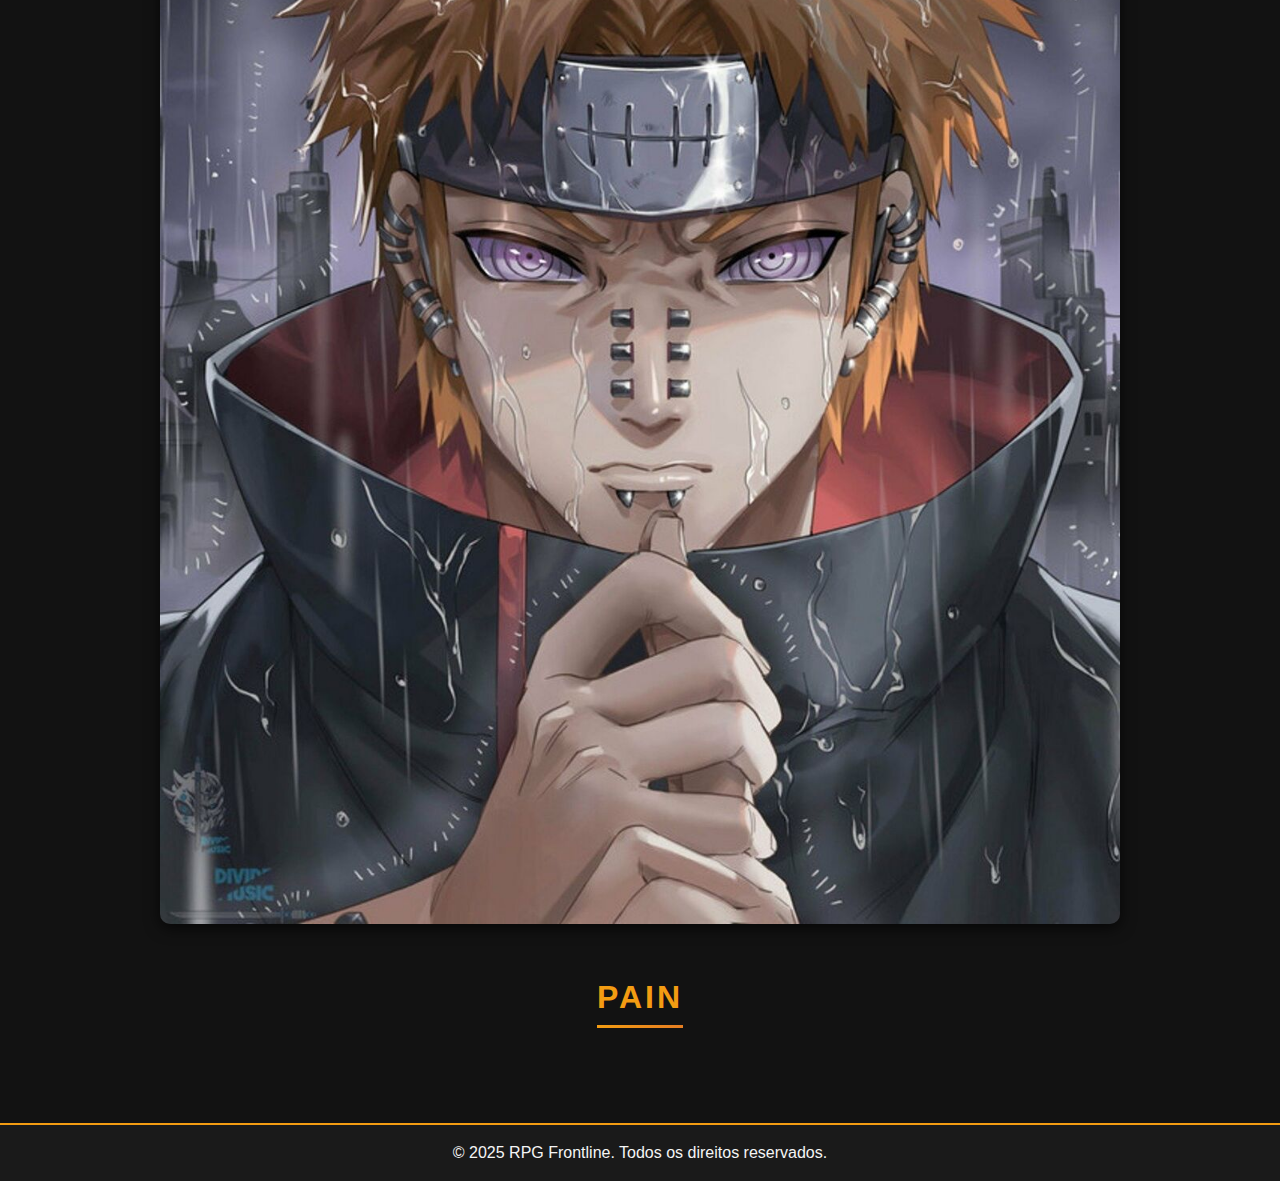
==== commit e72a5719: "Add files via upload" ====
--- a/features.html
+++ b/features.html
@@ -20,180 +20,211 @@
             <ul class="nav-links" id="nav-links">
                 <li><a href="index.html">Menu Principal</a></li>
                 <li><a href="features.html">Ocupados</a></li>
-                <li><a href="contact.html">Historia</a></li>
+                <li><a href="contact.html">História</a></li>
             </ul>
         </nav>
     </header>
 
     <!-- Conteúdo Principal -->
     <main>
-        <section class="character-status">
-            <div class="character-image">
-                <img src="Personagens/Izuku.jpg" alt="Personagem Ocupado">
-            </div>
-            <div class="message">
-                <p>Este personagem está ocupado no momento! Volte mais tarde.</p>
-            </div>
+        <!-- Personagens Ocupados -->
+        <section>
+            <h2>Personagens Ocupados:</h2>
+
+            <div class="character-status">
+                <div class="character-image">
+                    <img src="Personagens/dark.webp" alt="Dark">
+                </div>
+                <div class="character-name">
+                    <p>Izuku Midoriya</p>
+                </div>
+                <div class="message">
+                    <p></p>
+                </div>
+            </div>
+
+            <div class="character-status">
+                <div class="character-image">
+                    <img src="Personagens/Geto.webp" alt="Geto">
+                </div>
+                <div class="character-name">
+                    <p>Suguru Geto</p>
+                </div>
+                <div class="message">
+                    <p></p>
+                </div>
+            </div>
+
+            <div class="character-status">
+                <div class="character-image">
+                    <img src="Personagens/Yubuxa.jpg" alt="Yubuxa">
+                </div>
+                <div class="character-name">
+                    <p>Yuta Okkotsu</p>
+                </div>
+                <div class="message">
+                    <p></p>
+                </div>
+            </div>
+
+            <div class="character-status">
+                <div class="character-image">
+                    <img src="Personagens/Gilga.jpg" alt="Gilga">
+                </div>
+                <div class="character-name">
+                    <p>Gilgamesh</p>
+                </div>
+                <div class="message">
+                    <p></p>
+                </div>
+            </div>
+
+
+            <div class="character-status">
+                <div class="character-image">
+                    <img src="Personagens/SABE.jpg" alt="Yubuxa">
+                </div>
+                <div class="character-name">
+                    <p>Saber</p>
+                </div>
+                <div class="message">
+                    <p></p>
+                </div>
+            </div>
+
+
+            <div class="character-status">
+                <div class="character-image">
+                    <img src="Personagens/GokuDay.webp" alt="Yubuxa">
+                </div>
+                <div class="character-name">
+                    <p>Son Goku</p>
+                </div>
+                <div class="message">
+                    <p></p>
+                </div>
+            </div>
+
+            <div class="character-status">
+                <div class="character-image">
+                    <img src="Personagens/Makima.jpg" alt="Yubuxa">
+                </div>
+                <div class="character-name">
+                    <p>Makima</p>
+                </div>
+                <div class="message">
+                    <p></p>
+                </div>
+            </div>
+
+            <div class="character-status">
+                <div class="character-image">
+                    <img src="Personagens/madaramamageral.png" alt="Yubuxa">
+                </div>
+                <div class="character-name">
+                    <p>Madara</p>
+                </div>
+                <div class="message">
+                    <p></p>
+                </div>
+            </div>
+
+            <div class="character-status">
+                <div class="character-image">
+                    <img src="Personagens/gu.jpeg" alt="Yubuxa">
+                </div>
+                <div class="character-name">
+                    <p>Gu Changeen</p>
+                </div>
+                <div class="message">
+                    <p></p>
+                </div>
+            </div>
+
+
+
+        </section>
+
+        <!-- Personagens Bloqueados -->
+        <section>
+            <h2>Personagens Bloqueados:</h2>
+
+            <div class="character-status">
+                <div class="character-image">
+                    <img src="Personagens/Darkseid.webp" alt="Darkseid">
+                </div>
+                <div class="character-name">
+                    <p>Darkseid</p>
+                </div>
+                <div class="message">
+                    <p></p>
+                </div>
+            </div>
+
+            <div class="character-status">
+                <div class="character-image">
+                    <img src="Personagens/SLA.jpg" alt="SLA">
+                </div>
+                <div class="character-name">
+                    <p>Nine</p>
+                </div>
+                <div class="message">
+                    <p></p>
+                </div>
+            </div>
+
+            <div class="character-status">
+                <div class="character-image">
+                    <img src="Personagens/ff.webp" alt="Flect Turn">
+                </div>
+                <div class="character-name">
+                    <p>Flect Turn</p>
+                </div>
+                <div class="message">
+                    <p></p>
+                </div>
+            </div>
+
+            <div class="character-status">
+                <div class="character-image">
+                    <img src="Personagens/Mahitoo.jpg" alt="Flect Turn">
+                </div>
+                <div class="character-name">
+                    <p>Mahito</p>
+                </div>
+                <div class="message">
+                    <p></p>
+                </div>
+            </div>
+
+            <div class="character-status">
+                <div class="character-image">
+                    <img src="Personagens/Lucius.jpg" alt="Flect Turn">
+                </div>
+                <div class="character-name">
+                    <p>Lucius</p>
+                </div>
+                <div class="message">
+                    <p></p>
+                </div>
+            </div>
+
+            <div class="character-status">
+                <div class="character-image">
+                    <img src="Personagens/Pain.jpg" alt="Flect Turn">
+                </div>
+                <div class="character-name">
+                    <p>Pain</p>
+                </div>
+                <div class="message">
+                    <p></p>
+                </div>
+            </div>
+
         </section>
     </main>
 
-    <main>
-        <section class="character-status">
-            <div class="character-image">
-                <img src="Personagens/Yubuxa.jpg" alt="Personagem Ocupado">
-            </div>
-            <div class="message">
-                <p>Este personagem está ocupado no momento! Volte mais tarde.</p>
-            </div>
-        </section>
-    </main>
-
-    <main>
-        <section class="character-status">
-            <div class="character-image">
-                <img src="Personagens/Gilga.jpg" alt="Personagem Ocupado">
-            </div>
-            <div class="message">
-                <p>Este personagem está ocupado no momento! Volte mais tarde.</p>
-            </div>
-        </section>
-    </main>
-
-    <main>
-        <section class="character-status">
-            <div class="character-image">
-                <img src="Personagens/SABE.jpg" alt="Personagem Ocupado">
-            </div>
-            <div class="message">
-                <p>Este personagem está ocupado no momento! Volte mais tarde.</p>
-            </div>
-        </section>
-    </main>
-
-    <main>
-        <section class="character-status">
-            <div class="character-image">
-                <img src="Personagens/b.webp" alt="Personagem Ocupado">
-            </div>
-            <div class="message">
-                <p>Este personagem está ocupado no momento! Volte mais tarde.</p>
-            </div>
-        </section>
-    </main>
-
-    <main>
-        <section class="character-status">
-            <div class="character-image">
-                <img src="Personagens/sl.jpg" alt="Personagem Ocupado">
-            </div>
-            <div class="message">
-                <p>Este personagem está ocupado no momento! Volte mais tarde.</p>
-            </div>
-        </section>
-    </main>
-
-    <main>
-        <section class="character-status">
-            <div class="character-image">
-                <img src="Personagens/oi.webp" alt="Personagem Ocupado">
-            </div>
-            <div class="message">
-                <p>Este personagem está ocupado no momento! Volte mais tarde.</p>
-            </div>
-        </section>
-    </main>
-
-    <main>
-        <section class="character-status">
-            <div class="character-image">
-                <img src="Personagens/amn.jpeg" alt="Personagem Ocupado">
-            </div>
-            <div class="message">
-                <p>Este personagem está ocupado no momento! Volte mais tarde.</p>
-            </div>
-        </section>
-    </main> <br>
-
-   <Center> <H2> Personagens Bloqueados: </H2> </Center>
-
-    <main>
-        <section class="character-status">
-            <div class="character-image">
-                <img src="Personagens/Darkseid.webp" alt="Personagem Ocupado">
-            </div>
-            <div class="message">
-                <p>Este personagem esta bloqueado para cenas.</p>
-            </div>
-        </section>
-    </main>
-
-    <main>
-        <section class="character-status">
-            <div class="character-image">
-                <img src="Personagens/SLA.jpg" alt="Personagem Ocupado">
-            </div>
-            <div class="message">
-                <p>Este personagem esta bloqueado para cenas.</p>
-            </div>
-        </section>
-    </main>
-
-    <main>
-        <section class="character-status">
-            <div class="character-image">
-                <img src="Personagens/FlectTurn.webp" alt="Personagem Ocupado">
-            </div>
-            <div class="message">
-                <p>Este personagem esta bloqueado para cenas.</p>
-            </div>
-        </section>
-    </main>
-
-    <main>
-        <section class="character-status">
-            <div class="character-image">
-                <img src="Personagens/Darkseid.webp" alt="Personagem Ocupado">
-            </div>
-            <div class="message">
-                <p>Este personagem esta bloqueado para cenas.</p>
-            </div>
-        </section>
-    </main>
-
-    <main>
-        <section class="character-status">
-            <div class="character-image">
-                <img src="Personagens/Darkseid.webp" alt="Personagem Ocupado">
-            </div>
-            <div class="message">
-                <p>Este personagem esta bloqueado para cenas.</p>
-            </div>
-        </section>
-    </main>
-
-    <main>
-        <section class="character-status">
-            <div class="character-image">
-                <img src="Personagens/Darkseid.webp" alt="Personagem Ocupado">
-            </div>
-            <div class="message">
-                <p>Este personagem esta bloqueado para cenas.</p>
-            </div>
-        </section>
-    </main>
-
-    <main>
-        <section class="character-status">
-            <div class="character-image">
-                <img src="Personagens/Darkseid.webp" alt="Personagem Ocupado">
-            </div>
-            <div class="message">
-                <p>Este personagem esta bloqueado para cenas.</p>
-            </div>
-        </section>
-    </main> 
-
-
+    
 
     <!-- Rodapé -->
     <footer>
@@ -202,4 +233,4 @@
 
     <script src="scripts.js"></script>
 </body>
-</html>+</html>
--- a/styles.css
+++ b/styles.css
@@ -16,24 +16,29 @@
 
 /* Cabeçalho */
 header {
-    position: fixed; /* Cabeçalho fixo no topo da página */
+    position: fixed;
     width: 100%;
     top: 0;
     left: 0;
-    background: rgba(0, 0, 0, 0.7);
-    padding: 20px;
+    background: rgba(0, 0, 0, 0.8);
+    padding: 20px 30px;
     z-index: 999;
     box-shadow: 0 4px 8px rgba(0, 0, 0, 0.5);
-    animation: slideDown 1.5s ease-in-out;
+    animation: slideDown 1s ease-in-out;
 }
 
 header h1 {
     color: #f39c12;
-    font-size: 3rem;
+    font-size: 2.5rem;
     text-align: center;
     text-transform: uppercase;
     letter-spacing: 4px;
     text-shadow: 0 0 15px rgba(255, 165, 0, 0.8);
+    transition: transform 0.3s ease;
+}
+
+header h1:hover {
+    transform: scale(1.1);
 }
 
 nav {
@@ -48,7 +53,7 @@
 }
 
 .nav-links li {
-    margin: 0 20px;
+    margin: 0 15px;
 }
 
 .nav-links li a {
@@ -62,7 +67,7 @@
 
 .nav-links li a:hover {
     color: #f1c40f;
-    transform: scale(1.1);
+    transform: translateY(-3px);
 }
 
 .hamburger {
@@ -81,9 +86,51 @@
 
 /* Ajustar o espaçamento do conteúdo principal para não ser sobreposto pelo cabeçalho */
 main {
-    padding: 140px 20px 20px 20px; /* Adiciona padding no topo para acomodar o cabeçalho */
+    padding: 140px 20px 20px 20px;
     text-align: center;
     min-height: 60vh;
+}
+
+/* Destaque para nomes dos personagens */
+.character-name {
+    font-size: 2rem;
+    font-weight: bold;
+    color: #f39c12;
+    text-transform: uppercase;
+    letter-spacing: 3px;
+    margin-top: 20px;
+    position: relative;
+    display: inline-block;
+    animation: glowEffect 1.5s infinite alternate;
+}
+
+.character-name:after {
+    content: '';
+    position: absolute;
+    left: 0;
+    bottom: -5px;
+    width: 100%;
+    height: 3px;
+    background: linear-gradient(90deg, #f39c12, #e67e22);
+    animation: underlineEffect 1.5s infinite alternate;
+}
+
+@keyframes glowEffect {
+    0% {
+        text-shadow: 0 0 10px #f39c12, 0 0 20px #f1c40f, 0 0 30px #f39c12;
+    }
+    100% {
+        text-shadow: 0 0 20px #f1c40f, 0 0 30px #f39c12, 0 0 40px #e67e22;
+    }
+}
+
+@keyframes underlineEffect {
+    0% {
+        transform: scaleX(0.7);
+    }
+    100% {
+        transform: scaleX(1.2);
+    }
 }
 
 .character-status {
@@ -91,18 +138,43 @@
     flex-direction: column;
     align-items: center;
     justify-content: center;
+    gap: 20px;
 }
 
 .character-image img {
     max-width: 80%;
     border-radius: 10px;
     box-shadow: 0 4px 15px rgba(0, 0, 0, 0.7);
+    transition: transform 0.3s ease, box-shadow 0.3s ease;
+}
+
+.character-image img:hover {
+    transform: scale(1.05);
+    box-shadow: 0 8px 20px rgba(0, 0, 0, 0.9);
 }
 
 .message p {
     font-size: 1.5rem;
     color: #ccc;
     margin-top: 20px;
+    text-shadow: 0 0 10px rgba(255, 255, 255, 0.3);
+}
+
+/* Botões personalizáveis */
+button {
+    background-color: #f39c12;
+    color: #fff;
+    border: none;
+    padding: 10px 20px;
+    font-size: 1rem;
+    border-radius: 5px;
+    cursor: pointer;
+    transition: background-color 0.3s ease, transform 0.3s ease;
+}
+
+button:hover {
+    background-color: #e67e22;
+    transform: scale(1.1);
 }
 
 /* Rodapé */
@@ -111,6 +183,7 @@
     text-align: center;
     padding: 15px;
     margin-top: 40px;
+    border-top: 2px solid #f39c12;
 }
 
 footer p {
@@ -121,7 +194,7 @@
 /* Responsividade para dispositivos móveis */
 @media (max-width: 768px) {
     header h1 {
-        font-size: 1.5rem;
+        font-size: 1.8rem;
     }
 
     .nav-links {
@@ -131,8 +204,9 @@
         position: absolute;
         top: 80px;
         left: 0;
-        background: rgba(0, 0, 0, 0.8);
+        background: rgba(0, 0, 0, 0.9);
         z-index: 999;
+        padding: 20px 0;
     }
 
     .nav-links.active {
@@ -158,4 +232,31 @@
     100% {
         transform: translateY(0);
     }
-}+}
+
+section h2 {
+    font-size: 2.5rem;
+    color: #f39c12;
+    text-align: center;
+    text-transform: uppercase;
+    letter-spacing: 4px;
+    text-shadow: 0 0 8px rgba(255, 165, 0, 0.8);
+    padding: 15px;
+    background: rgba(0, 0, 0, 0.6);
+    border-radius: 8px;
+    box-shadow: 0 4px 10px rgba(0, 0, 0, 0.6);
+    margin-bottom: 20px;
+    animation: fadeIn 1s ease-in-out;
+}
+
+@keyframes fadeIn {
+    0% {
+        opacity: 0;
+        transform: translateY(-20px);
+    }
+    100% {
+        opacity: 1;
+        transform: translateY(0);
+    }
+}
+
